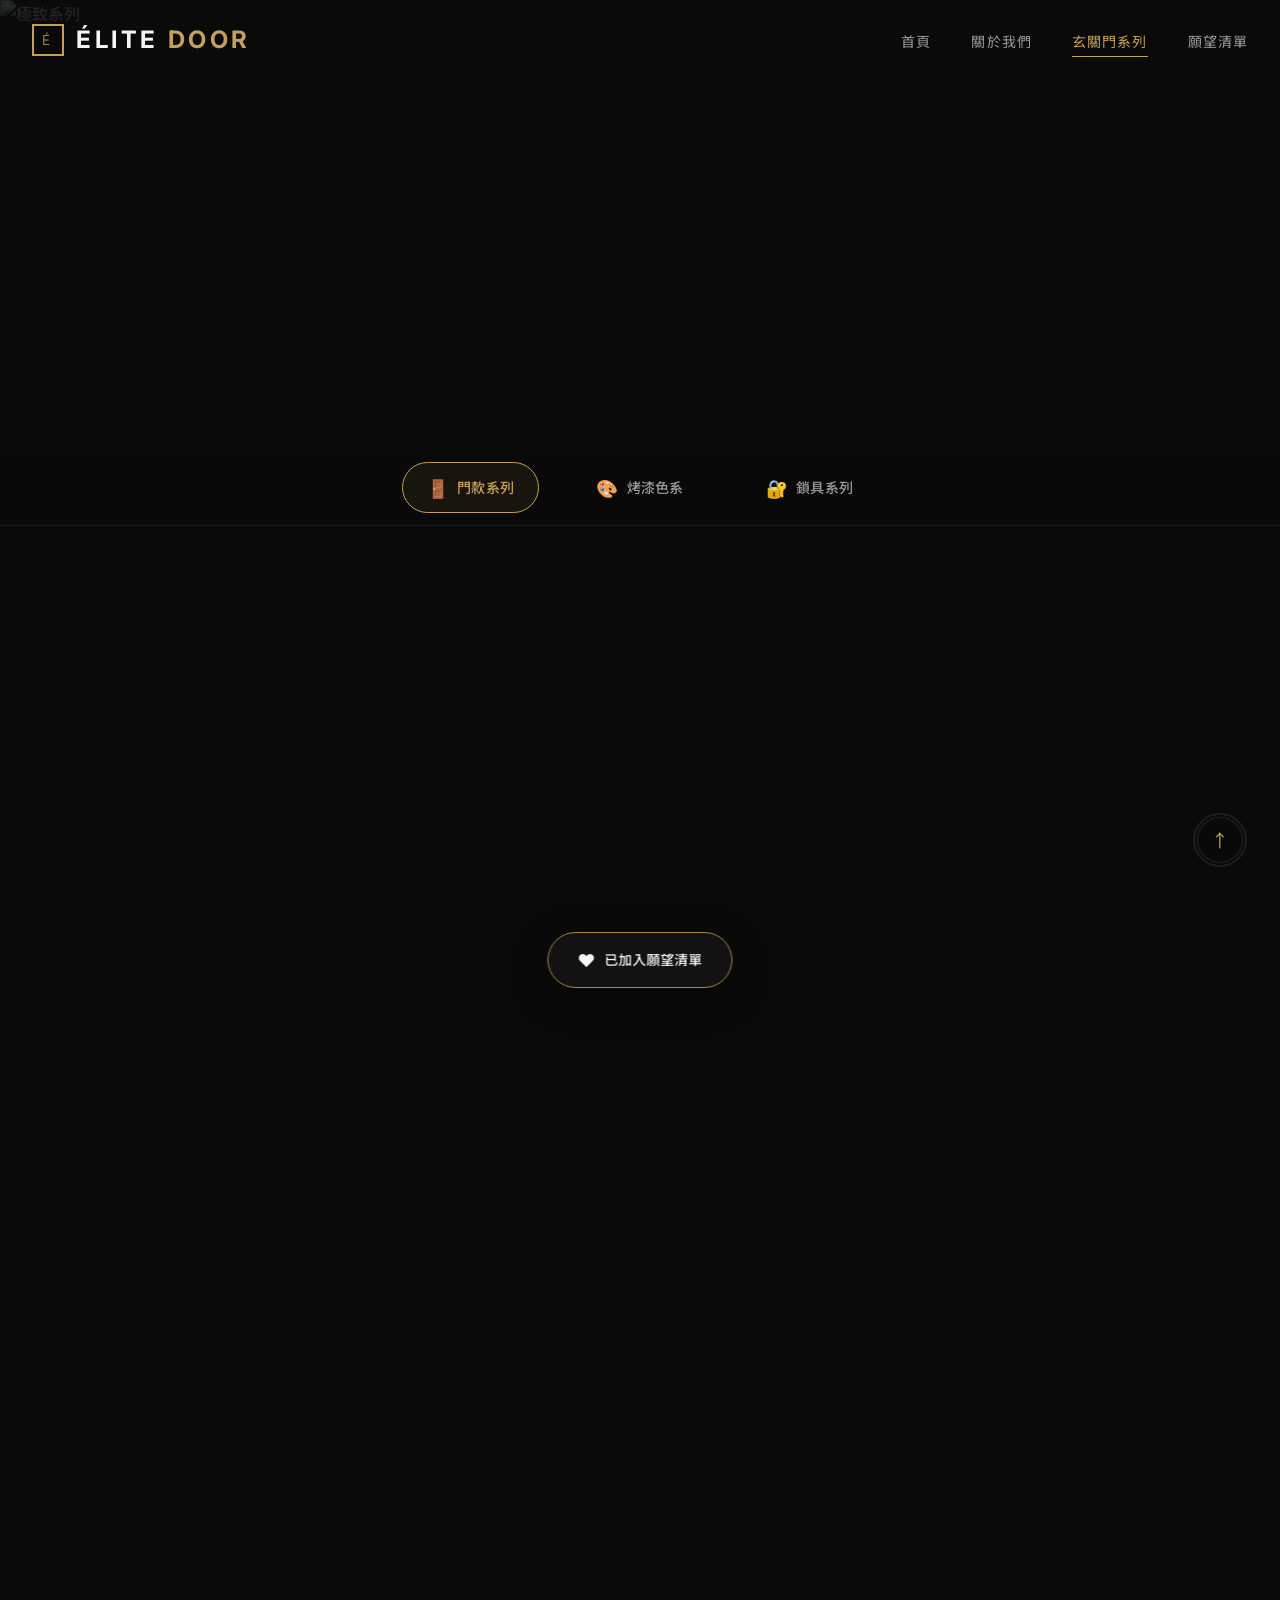
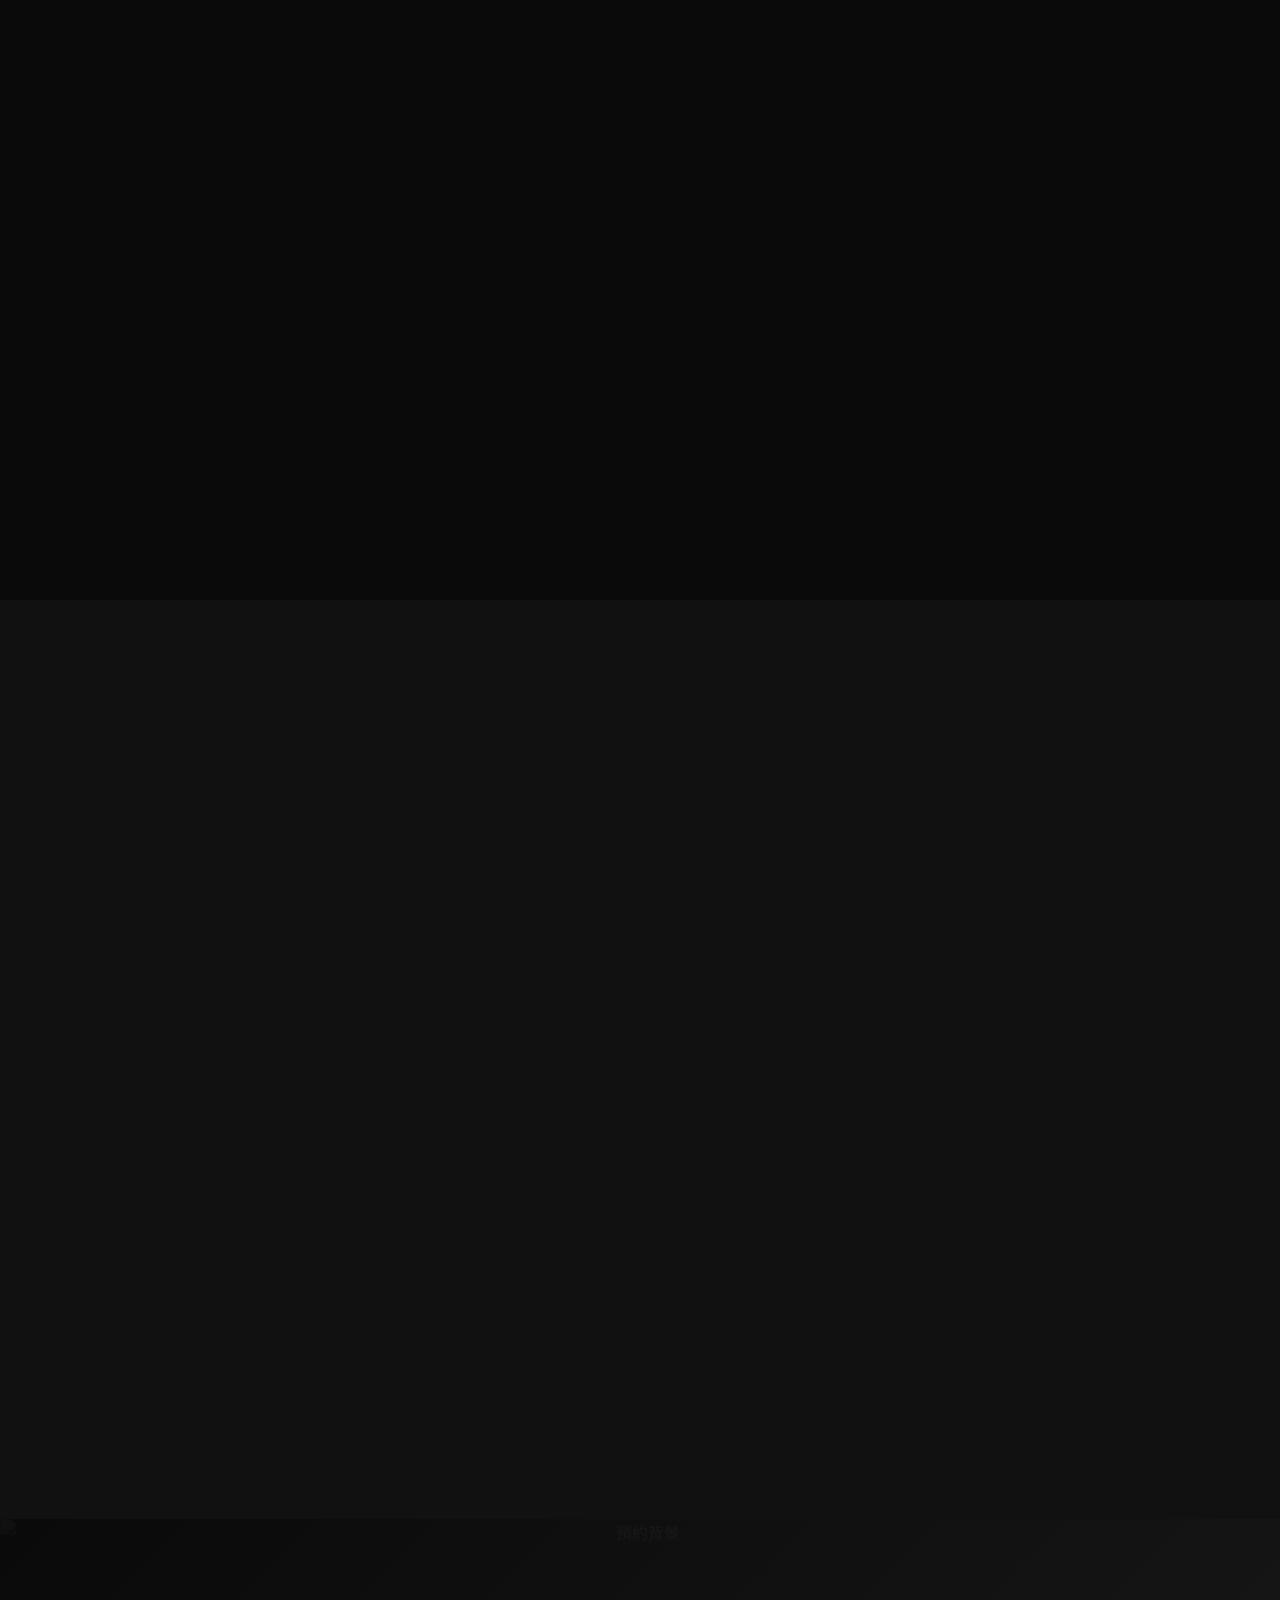
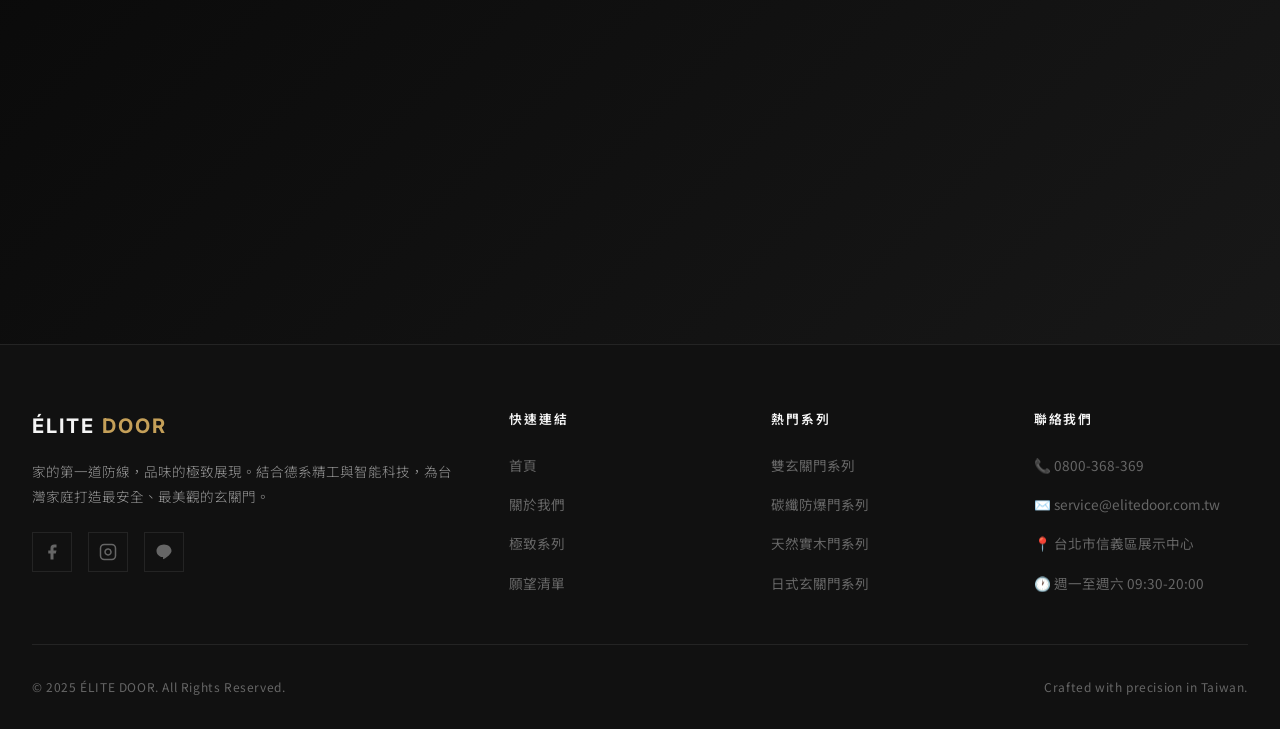
==== products.html @ 2fa54179 "aboutus&products prototype" ====
<!DOCTYPE html>
<html lang="zh-TW">
<head>
  <meta charset="UTF-8">
  <meta name="viewport" content="width=device-width, initial-scale=1.0">
  <meta name="description" content="ÉLITE DOOR 極致系列 — 12 大門款系列、3 大智能鎖具品牌、4 種烤漆工藝。探索最適合您的玄關門方案。">
  <title>ÉLITE DOOR — 極致系列 | 門款・鎖具・烤漆色系</title>

  <script src="https://cdn.tailwindcss.com"></script>
  <script src="https://cdnjs.cloudflare.com/ajax/libs/gsap/3.12.5/gsap.min.js"></script>
  <script src="https://cdnjs.cloudflare.com/ajax/libs/gsap/3.12.5/ScrollTrigger.min.js"></script>
  <script src="https://cdnjs.cloudflare.com/ajax/libs/gsap/3.12.5/ScrollToPlugin.min.js"></script>

  <link rel="stylesheet" href="./style.css">
  <link rel="icon" type="image/x-icon" href="./images/favicon.ico">
</head>
<body>

<div data-shared-header></div>


  <!-- ============================================
       PAGE HERO
       ============================================ -->
  <section class="page-hero">
    <div class="page-hero-bg">
      <img src="https://images.unsplash.com/photo-1558618666-fcd25c85f82e?q=80&w=2232&auto=format&fit=crop" alt="極致系列">
    </div>
    <div class="page-hero-overlay"></div>
    <div class="page-hero-content gsap-fade-up">
      <p class="hero-eyebrow">Product Collection</p>
      <h1 class="page-hero-title">極致系列</h1>
      <p class="page-hero-subtitle">12 大門款系列 · 3 大鎖具品牌 · 4 種烤漆工藝<br>為您的第一道防線，精挑細選。</p>
    </div>
  </section>


  <!-- ============================================
       QUICK NAV — Page Anchors
       ============================================ -->
  <nav class="product-quick-nav" id="product-quick-nav">
    <div class="section-container">
      <a href="#door-series" class="pqn-link active" data-target="door-series">
        <span class="pqn-icon">🚪</span> 門款系列
      </a>
      <a href="#color-series" class="pqn-link" data-target="color-series">
        <span class="pqn-icon">🎨</span> 烤漆色系
      </a>
      <a href="#lock-series" class="pqn-link" data-target="lock-series">
        <span class="pqn-icon">🔐</span> 鎖具系列
      </a>
    </div>
  </nav>


  <!-- ============================================
       SECTION 1: DOOR SERIES (門款系列)
       ============================================ -->
  <section id="door-series" class="section">
    <div class="section-container">
      <div class="section-header">
        <p class="section-eyebrow gsap-fade-up">Door Series</p>
        <h2 class="section-title gsap-fade-up">門款系列</h2>
        <p class="section-subtitle gsap-fade-up">12 大系列，涵蓋防盜、隔音、防水、美觀等多元需求。</p>
        <div class="section-divider gsap-fade-up"></div>
      </div>

      <!-- Filter Tabs -->
      <div class="product-filter-tabs gsap-fade-up" id="door-filter-tabs">
        <button class="pf-tab active" data-filter="all">全部系列</button>
        <button class="pf-tab" data-filter="security">🛡️ 防盜安全</button>
        <button class="pf-tab" data-filter="soundproof">🔇 隔音靜謐</button>
        <button class="pf-tab" data-filter="waterproof">💧 防水防鏽</button>
        <button class="pf-tab" data-filter="luxury">✨ 奢華外觀</button>
      </div>

      <!-- Door Grid -->
      <div class="product-grid" id="door-grid">

        <!-- 碳纖防爆門 -->
        <div class="product-card gsap-fade-up" data-category="security" id="prod-carbon">
          <div class="product-card-img">
            <img src="./images/door-carbon.jpg" alt="碳纖防爆門" loading="lazy">
            <div class="product-badge security">防盜</div>
            <button class="product-wishlist-btn" data-product="碳纖防爆門" data-img="./images/door-carbon.jpg" aria-label="加入願望清單">
              <svg width="20" height="20" viewBox="0 0 24 24" fill="none" stroke="currentColor" stroke-width="2"><path d="M20.84 4.61a5.5 5.5 0 0 0-7.78 0L12 5.67l-1.06-1.06a5.5 5.5 0 0 0-7.78 7.78l1.06 1.06L12 21.23l7.78-7.78 1.06-1.06a5.5 5.5 0 0 0 0-7.78z"/></svg>
            </button>
          </div>
          <div class="product-card-info">
            <h4>碳纖防爆門</h4>
            <p>高強度碳纖材質，極致防護力兼具現代美學，有效阻隔破壞與噪音。</p>
            <div class="product-tags">
              <span>碳纖防爆</span><span>頂級防護</span><span>抗破壞</span>
            </div>
          </div>
        </div>

        <!-- 雙玄關門雙視窗 -->
        <div class="product-card gsap-fade-up" data-category="soundproof" id="prod-double-window">
          <div class="product-card-img">
            <img src="./images/door-double-window.jpg.jpg" alt="雙玄關門雙視窗" loading="lazy">
            <div class="product-badge soundproof">隔音</div>
            <button class="product-wishlist-btn" data-product="雙玄關門雙視窗" data-img="./images/door-double-window.jpg.jpg" aria-label="加入願望清單">
              <svg width="20" height="20" viewBox="0 0 24 24" fill="none" stroke="currentColor" stroke-width="2"><path d="M20.84 4.61a5.5 5.5 0 0 0-7.78 0L12 5.67l-1.06-1.06a5.5 5.5 0 0 0-7.78 7.78l1.06 1.06L12 21.23l7.78-7.78 1.06-1.06a5.5 5.5 0 0 0 0-7.78z"/></svg>
            </button>
          </div>
          <div class="product-card-info">
            <h4>雙玄關門雙視窗</h4>
            <p>內外雙層門扇，搭配雙視窗設計，隔音效果卓越且採光通透。</p>
            <div class="product-tags">
              <span>雙層隔音</span><span>雙視窗</span><span>極致寧靜</span>
            </div>
          </div>
        </div>

        <!-- 防水防污門 (多款) -->
        <div class="product-card has-variants gsap-fade-up" data-category="waterproof" id="prod-waterproof">
          <div class="product-card-img">
            <img src="./images/door-waterproof.jpg" alt="防水防污門" loading="lazy" id="waterproof-main-img">
            <div class="product-badge waterproof">防水</div>
            <button class="product-wishlist-btn" data-product="防水防污門" data-img="./images/door-waterproof.jpg" aria-label="加入願望清單">
              <svg width="20" height="20" viewBox="0 0 24 24" fill="none" stroke="currentColor" stroke-width="2"><path d="M20.84 4.61a5.5 5.5 0 0 0-7.78 0L12 5.67l-1.06-1.06a5.5 5.5 0 0 0-7.78 7.78l1.06 1.06L12 21.23l7.78-7.78 1.06-1.06a5.5 5.5 0 0 0 0-7.78z"/></svg>
            </button>
          </div>
          <div class="product-card-info">
            <h4>防水防污門</h4>
            <p>特殊塗裝與材質，無懼海島型氣候嚴酷考驗，常保如新。</p>
            <div class="product-tags">
              <span>特殊塗裝</span><span>抗候防鏽</span><span>防水防污</span>
            </div>
            <div class="product-variants" id="waterproof-variants">
              <span class="variant-label">門款選擇：</span>
              <button class="variant-thumb active" data-src="./images/door-waterproof.jpg" data-target="waterproof-main-img">
                <img src="./images/door-waterproof.jpg" alt="款式 A">
              </button>
              <button class="variant-thumb" data-src="./images/door-waterproof-1.jpg" data-target="waterproof-main-img">
                <img src="./images/door-waterproof-1.jpg" alt="款式 B">
              </button>
              <button class="variant-thumb" data-src="./images/door-waterproof-2.jpg" data-target="waterproof-main-img">
                <img src="./images/door-waterproof-2.jpg" alt="款式 C">
              </button>
            </div>
          </div>
        </div>

        <!-- 羅浮宮浮雕門 -->
        <div class="product-card gsap-fade-up" data-category="luxury" id="prod-louvre">
          <div class="product-card-img">
            <img src="./images/door-louvre.jpg" alt="羅浮宮浮雕門" loading="lazy">
            <div class="product-badge luxury">奢華</div>
            <button class="product-wishlist-btn" data-product="羅浮宮浮雕門" data-img="./images/door-louvre.jpg" aria-label="加入願望清單">
              <svg width="20" height="20" viewBox="0 0 24 24" fill="none" stroke="currentColor" stroke-width="2"><path d="M20.84 4.61a5.5 5.5 0 0 0-7.78 0L12 5.67l-1.06-1.06a5.5 5.5 0 0 0-7.78 7.78l1.06 1.06L12 21.23l7.78-7.78 1.06-1.06a5.5 5.5 0 0 0 0-7.78z"/></svg>
            </button>
          </div>
          <div class="product-card-info">
            <h4>羅浮宮浮雕門</h4>
            <p>立體雕塑表現、肌理質感，展現歐式宮廷級的尊貴氣度。</p>
            <div class="product-tags">
              <span>立體浮雕</span><span>藝術肌理</span><span>歐式美學</span>
            </div>
          </div>
        </div>

        <!-- 鋼製壓板門 -->
        <div class="product-card gsap-fade-up" data-category="security" id="prod-steel">
          <div class="product-card-img">
            <img src="./images/door-steel.jpg" alt="鋼製壓板門" loading="lazy">
            <div class="product-badge security">防盜</div>
            <button class="product-wishlist-btn" data-product="鋼製壓板門" data-img="./images/door-steel.jpg" aria-label="加入願望清單">
              <svg width="20" height="20" viewBox="0 0 24 24" fill="none" stroke="currentColor" stroke-width="2"><path d="M20.84 4.61a5.5 5.5 0 0 0-7.78 0L12 5.67l-1.06-1.06a5.5 5.5 0 0 0-7.78 7.78l1.06 1.06L12 21.23l7.78-7.78 1.06-1.06a5.5 5.5 0 0 0 0-7.78z"/></svg>
            </button>
          </div>
          <div class="product-card-info">
            <h4>鋼製壓板門</h4>
            <p>高強度鋼板壓製，在有限的門洞中提供最大化的防盜性能。</p>
            <div class="product-tags">
              <span>高強度鋼板</span><span>堅固防護</span><span>實用首選</span>
            </div>
          </div>
        </div>

        <!-- 雙玄關門A系列 -->
        <div class="product-card gsap-fade-up" data-category="soundproof" id="prod-double-a">
          <div class="product-card-img">
            <img src="./images/door-double-a.jpg" alt="雙玄關門A系列" loading="lazy">
            <div class="product-badge soundproof">隔音</div>
            <button class="product-wishlist-btn" data-product="雙玄關門A系列" data-img="./images/door-double-a.jpg" aria-label="加入願望清單">
              <svg width="20" height="20" viewBox="0 0 24 24" fill="none" stroke="currentColor" stroke-width="2"><path d="M20.84 4.61a5.5 5.5 0 0 0-7.78 0L12 5.67l-1.06-1.06a5.5 5.5 0 0 0-7.78 7.78l1.06 1.06L12 21.23l7.78-7.78 1.06-1.06a5.5 5.5 0 0 0 0-7.78z"/></svg>
            </button>
          </div>
          <div class="product-card-info">
            <h4>雙玄關門 A 系列</h4>
            <p>雙玄關結構有效阻隔走道噪音，氣密性佳，適合電梯大樓。</p>
            <div class="product-tags">
              <span>阻隔走道音</span><span>雙玄關</span><span>氣密結構</span>
            </div>
          </div>
        </div>

        <!-- 百頁通風門 -->
        <div class="product-card gsap-fade-up" data-category="waterproof" id="prod-ventilate">
          <div class="product-card-img">
            <img src="./images/door-ventilate.jpg" alt="百頁通風門" loading="lazy">
            <div class="product-badge waterproof">通風</div>
            <button class="product-wishlist-btn" data-product="百頁通風門" data-img="./images/door-ventilate.jpg" aria-label="加入願望清單">
              <svg width="20" height="20" viewBox="0 0 24 24" fill="none" stroke="currentColor" stroke-width="2"><path d="M20.84 4.61a5.5 5.5 0 0 0-7.78 0L12 5.67l-1.06-1.06a5.5 5.5 0 0 0-7.78 7.78l1.06 1.06L12 21.23l7.78-7.78 1.06-1.06a5.5 5.5 0 0 0 0-7.78z"/></svg>
            </button>
          </div>
          <div class="product-card-info">
            <h4>百頁通風門</h4>
            <p>兼顧隱私與空氣對流設計，讓室內保持通風乾爽。</p>
            <div class="product-tags">
              <span>空氣對流</span><span>隱私防護</span><span>通風設計</span>
            </div>
          </div>
        </div>

        <!-- 烤漆精雕門 -->
        <div class="product-card gsap-fade-up" data-category="luxury" id="prod-paint">
          <div class="product-card-img">
            <img src="./images/door-paint.jpg" alt="烤漆精雕門" loading="lazy">
            <div class="product-badge luxury">奢華</div>
            <button class="product-wishlist-btn" data-product="烤漆精雕門" data-img="./images/door-paint.jpg" aria-label="加入願望清單">
              <svg width="20" height="20" viewBox="0 0 24 24" fill="none" stroke="currentColor" stroke-width="2"><path d="M20.84 4.61a5.5 5.5 0 0 0-7.78 0L12 5.67l-1.06-1.06a5.5 5.5 0 0 0-7.78 7.78l1.06 1.06L12 21.23l7.78-7.78 1.06-1.06a5.5 5.5 0 0 0 0-7.78z"/></svg>
            </button>
          </div>
          <div class="product-card-info">
            <h4>烤漆精雕門</h4>
            <p>精密雕花搭配烤漆面板，細膩的光澤展現優雅品味。</p>
            <div class="product-tags">
              <span>精密雕花</span><span>烤漆質感</span><span>優雅出眾</span>
            </div>
          </div>
        </div>

        <!-- 門中門 -->
        <div class="product-card gsap-fade-up" data-category="security" id="prod-in-door">
          <div class="product-card-img">
            <img src="./images/door-in-door.jpg" alt="門中門" loading="lazy">
            <div class="product-badge security">防盜</div>
            <button class="product-wishlist-btn" data-product="門中門" data-img="./images/door-in-door.jpg" aria-label="加入願望清單">
              <svg width="20" height="20" viewBox="0 0 24 24" fill="none" stroke="currentColor" stroke-width="2"><path d="M20.84 4.61a5.5 5.5 0 0 0-7.78 0L12 5.67l-1.06-1.06a5.5 5.5 0 0 0-7.78 7.78l1.06 1.06L12 21.23l7.78-7.78 1.06-1.06a5.5 5.5 0 0 0 0-7.78z"/></svg>
            </button>
          </div>
          <div class="product-card-info">
            <h4>門中門</h4>
            <p>免開大門即可確認訪客或收取包裹，安全又便利。</p>
            <div class="product-tags">
              <span>免開大門</span><span>防盜紗網</span><span>便利安全</span>
            </div>
          </div>
        </div>

        <!-- 日式玄關門 -->
        <div class="product-card gsap-fade-up" data-category="luxury soundproof" id="prod-japan">
          <div class="product-card-img">
            <img src="./images/door-japan.jpg" alt="日式玄關門" loading="lazy">
            <div class="product-badge luxury">美學</div>
            <button class="product-wishlist-btn" data-product="日式玄關門" data-img="./images/door-japan.jpg" aria-label="加入願望清單">
              <svg width="20" height="20" viewBox="0 0 24 24" fill="none" stroke="currentColor" stroke-width="2"><path d="M20.84 4.61a5.5 5.5 0 0 0-7.78 0L12 5.67l-1.06-1.06a5.5 5.5 0 0 0-7.78 7.78l1.06 1.06L12 21.23l7.78-7.78 1.06-1.06a5.5 5.5 0 0 0 0-7.78z"/></svg>
            </button>
          </div>
          <div class="product-card-info">
            <h4>日式玄關門</h4>
            <p>簡約日式美學，單層門扇實現出色隔音與氣密效果。</p>
            <div class="product-tags">
              <span>氣密隔音</span><span>日式美學</span><span>簡約設計</span>
            </div>
          </div>
        </div>

        <!-- 科技實木門 -->
        <div class="product-card gsap-fade-up" data-category="waterproof luxury" id="prod-tech-wood">
          <div class="product-card-img">
            <img src="./images/door-tech-wood.jpg" alt="科技實木門" loading="lazy">
            <div class="product-badge waterproof">防潮</div>
            <button class="product-wishlist-btn" data-product="科技實木門" data-img="./images/door-tech-wood.jpg" aria-label="加入願望清單">
              <svg width="20" height="20" viewBox="0 0 24 24" fill="none" stroke="currentColor" stroke-width="2"><path d="M20.84 4.61a5.5 5.5 0 0 0-7.78 0L12 5.67l-1.06-1.06a5.5 5.5 0 0 0-7.78 7.78l1.06 1.06L12 21.23l7.78-7.78 1.06-1.06a5.5 5.5 0 0 0 0-7.78z"/></svg>
            </button>
          </div>
          <div class="product-card-info">
            <h4>科技實木門</h4>
            <p>擁有木質溫暖外觀，卻比天然實木更耐潮濕、不易變形。</p>
            <div class="product-tags">
              <span>木紋質感</span><span>防潮抗變形</span><span>溫馨風格</span>
            </div>
          </div>
        </div>

        <!-- 石材玄關門 -->
        <div class="product-card gsap-fade-up" data-category="luxury" id="prod-stone">
          <div class="product-card-img">
            <img src="./images/door-stone.jpg" alt="石材玄關門" loading="lazy">
            <div class="product-badge luxury">奢華</div>
            <button class="product-wishlist-btn" data-product="石材玄關門" data-img="./images/door-stone.jpg" aria-label="加入願望清單">
              <svg width="20" height="20" viewBox="0 0 24 24" fill="none" stroke="currentColor" stroke-width="2"><path d="M20.84 4.61a5.5 5.5 0 0 0-7.78 0L12 5.67l-1.06-1.06a5.5 5.5 0 0 0-7.78 7.78l1.06 1.06L12 21.23l7.78-7.78 1.06-1.06a5.5 5.5 0 0 0 0-7.78z"/></svg>
            </button>
          </div>
          <div class="product-card-info">
            <h4>石材玄關門</h4>
            <p>仿真石材紋理面板，擁有大理石般的奢華視覺，氣派非凡。</p>
            <div class="product-tags">
              <span>石材紋理</span><span>精品質感</span><span>氣派門面</span>
            </div>
          </div>
        </div>

      </div>
    </div>
  </section>


  <!-- ============================================
       SECTION 2: COLOR SERIES (烤漆色系)
       ============================================ -->
  <section id="color-series" class="section">
    <div class="section-container">
      <div class="section-header">
        <p class="section-eyebrow gsap-fade-up">Color & Finish</p>
        <h2 class="section-title gsap-fade-up">烤漆色系</h2>
        <p class="section-subtitle gsap-fade-up">實際烤漆配色樣本，提供您挑選門面風格時最直觀的參考。</p>
        <div class="section-divider gsap-fade-up"></div>
      </div>

      <div class="color-showcase">
        <div class="color-category gsap-fade-up" id="color-sand">
          <div class="color-cat-header">
            <div class="color-cat-number">01</div>
            <div>
              <h4>砂面漆</h4>
              <p>對應檔名尾碼 `-1` 的實拍色卡。</p>
            </div>
          </div>
          <div class="color-swatches">
            <div class="color-swatch" style="background-image: url('./images/red-1.jpg'); background-size: cover; background-position: center;" data-name="Red-1"><span>Red-1</span></div>
            <div class="color-swatch" style="background-image: url('./images/gray-1.jpg'); background-size: cover; background-position: center;" data-name="Gray-1"><span>Gray-1</span></div>
            <div class="color-swatch" style="background-image: url('./images/brown-1.jpg'); background-size: cover; background-position: center;" data-name="Brown-1"><span>Brown-1</span></div>
          </div>
        </div>

        <div class="color-category gsap-fade-up" id="color-texture">
          <div class="color-cat-header">
            <div class="color-cat-number">02</div>
            <div>
              <h4>顆粒漆</h4>
              <p>對應檔名尾碼 `-2` 的實拍色卡。</p>
            </div>
          </div>
          <div class="color-swatches">
            <div class="color-swatch textured" style="background-image: url('./images/red-2.jpg'); background-size: cover; background-position: center;" data-name="Red-2"><span>Red-2</span></div>
            <div class="color-swatch textured" style="background-image: url('./images/green-2.jpg'); background-size: cover; background-position: center;" data-name="Green-2"><span>Green-2</span></div>
            <div class="color-swatch textured" style="background-image: url('./images/white-2.jpg'); background-size: cover; background-position: center;" data-name="White-2"><span>White-2</span></div>
          </div>
        </div>

        <div class="color-category gsap-fade-up" id="color-handcraft">
          <div class="color-cat-header">
            <div class="color-cat-number">03</div>
            <div>
              <h4>手工漆</h4>
              <p>對應檔名尾碼 `-3` 的實拍色卡。</p>
            </div>
          </div>
          <div class="color-swatches">
            <div class="color-swatch handcraft" style="background-image: url('./images/red-3.jpg'); background-size: cover; background-position: center;" data-name="Red-3"><span>Red-3</span></div>
            <div class="color-swatch handcraft" style="background-image: url('./images/gold-3.jpg'); background-size: cover; background-position: center;" data-name="Gold-3"><span>Gold-3</span></div>
          </div>
        </div>

        <div class="color-category special gsap-fade-up" id="color-special">
          <div class="color-cat-header">
            <div class="color-cat-number gold">04</div>
            <div>
              <h4>特殊手工漆 <span class="color-premium-tag">Premium</span></h4>
              <p>對應檔名尾碼 `-4` 的實拍色卡。</p>
            </div>
          </div>
          <div class="color-swatches">
            <div class="color-swatch" style="background-image: url('./images/red-4.jpg'); background-size: cover; background-position: center;" data-name="Red-4"><span>Red-4</span></div>
            <div class="color-swatch" style="background-image: url('./images/black-4.jpg'); background-size: cover; background-position: center;" data-name="Black-4"><span>Black-4</span></div>
            <div class="color-swatch" style="background-image: url('./images/gold-4.jpg'); background-size: cover; background-position: center;" data-name="Gold-4"><span>Gold-4</span></div>
            <div class="color-swatch" style="background-image: url('./images/wood-4.jpg'); background-size: cover; background-position: center;" data-name="Wood-4"><span>Wood-4</span></div>
          </div>
        </div>

      </div>
    </div>
  </section>


  <!-- ============================================
       SECTION 3: LOCK SERIES (鎖具系列)
       ============================================ -->
  <section id="lock-series" class="section" style="background: var(--color-bg-secondary);">
    <div class="section-container">
      <div class="section-header">
        <p class="section-eyebrow gsap-fade-up">Lock Series</p>
        <h2 class="section-title gsap-fade-up">鎖具系列</h2>
        <p class="section-subtitle gsap-fade-up">搭配國際品牌智能鎖具，讓安全與便利兼得。</p>
        <div class="section-divider gsap-fade-up"></div>
      </div>

      <div class="lock-grid">
        <!-- COE Lock -->
        <div class="lock-card gsap-fade-up" id="lock-coe">
          <div class="lock-card-img">
            <img src="./images/coelock.jpg" alt="COE 電子鎖" loading="lazy">
          </div>
          <div class="lock-card-info">
            <div class="lock-brand">COE</div>
            <h4>COE 多功能電子鎖</h4>
            <p>台灣在地品牌，專為台灣門款量身設計，安裝服務最完善。</p>
            <ul class="lock-features">
              <li>密碼 / 卡片 / 鑰匙三合一</li>
              <li>防窺密碼面板</li>
              <li>低電量提醒</li>
            </ul>
          </div>
        </div>

        <!-- Yale Lock -->
        <div class="lock-card gsap-fade-up" id="lock-yale">
          <div class="lock-card-img">
            <img src="./images/yalelock.jpg" alt="Yale 電子鎖" loading="lazy">
          </div>
          <div class="lock-card-info">
            <div class="lock-brand">YALE</div>
            <h4>Yale 耶魯電子鎖</h4>
            <p>全球鎖具第一品牌，逾 180 年歷史，品質與安全的代名詞。</p>
            <ul class="lock-features">
              <li>指紋 / 密碼 / 卡片多合一</li>
              <li>自動上鎖功能</li>
              <li>國際安全認證</li>
            </ul>
          </div>
        </div>

        <!-- Fingerprint Lock -->
        <div class="lock-card gsap-fade-up" id="lock-finger">
          <div class="lock-card-img">
            <img src="./images/fingerlock.jpg" alt="指紋辨識鎖" loading="lazy">
          </div>
          <div class="lock-card-info">
            <div class="lock-brand">SMART</div>
            <h4>智慧指紋辨識鎖</h4>
            <p>最直覺的開門方式，一觸即開，家人共享便利生活。</p>
            <ul class="lock-features">
              <li>半導體指紋辨識</li>
              <li>0.3 秒極速解鎖</li>
              <li>可存 100 組指紋</li>
            </ul>
          </div>
        </div>
      </div>
    </div>
  </section>


  <!-- ============================================
       CTA BANNER
       ============================================ -->
  <section class="cta-banner">
    <div class="cta-banner-bg">
      <img src="https://images.unsplash.com/photo-1600585154340-be6161a56a0c?q=80&w=2070&auto=format&fit=crop" alt="預約背景">
    </div>
    <div class="cta-banner-content gsap-fade-up">
      <p class="section-eyebrow" style="margin-bottom: 1rem;">Can't Decide?</p>
      <h3>還在猶豫？讓專家為您推薦</h3>
      <p>我們提供免費到府丈量與專業諮詢服務，根據您的環境與需求，量身推薦最合適的門款。</p>
      <a href="./support.html#booking" class="hero-cta" id="cta-products-btn">
        預約免費丈量
        <span class="cta-arrow">→</span>
      </a>
    </div>
  </section>


  <div data-shared-footer></div>

  <div data-shared-fab></div>
  
  <!-- Wishlist Toast Notification -->
  <div class="wishlist-toast" id="wishlist-toast">
    <span class="toast-icon">❤️</span>
    <span class="toast-text" id="toast-text">已加入願望清單</span>
  </div>


  <script src="./script.js"></script>
</body>
</html>
---- style.css ----
/* ============================================
   ÉLITE DOOR — Global Design System
   Premium Door Brand Website
   ============================================ */

/* --- Google Fonts Import --- */
@import url('https://fonts.googleapis.com/css2?family=Noto+Sans+TC:wght@300;400;500;700;900&family=Inter:wght@300;400;500;600;700&display=swap');

/* --- CSS Custom Properties (Design Tokens) --- */
:root {
  /* Colors */
  --color-bg-primary: #0A0A0A;
  --color-bg-secondary: #111111;
  --color-bg-tertiary: #1A1A1A;
  --color-bg-card: #141414;
  --color-accent-gold: #C5A059;
  --color-accent-gold-light: #D4B06A;
  --color-accent-gold-dark: #A8863D;
  --color-accent-silver: #A2AABB;
  --color-text-primary: #F5F5F5;
  --color-text-secondary: #999999;
  --color-text-muted: #666666;
  --color-border: rgba(255, 255, 255, 0.08);
  --color-border-hover: rgba(255, 255, 255, 0.15);
  --color-glass-bg: rgba(255, 255, 255, 0.04);
  --color-glass-bg-hover: rgba(255, 255, 255, 0.07);
  --color-glass-border: rgba(255, 255, 255, 0.1);

  /* Typography */
  --font-heading: 'Inter', 'Noto Sans TC', sans-serif;
  --font-body: 'Noto Sans TC', 'Inter', sans-serif;

  /* Spacing */
  --section-padding: clamp(4rem, 8vw, 8rem);
  --container-max: 1280px;

  /* Transitions */
  --transition-smooth: all 0.5s cubic-bezier(0.25, 0.46, 0.45, 0.94);
  --transition-fast: all 0.3s cubic-bezier(0.25, 0.46, 0.45, 0.94);

  /* Glassmorphism */
  --glass-blur: 20px;
  --glass-saturation: 180%;
}

/* --- CSS Reset & Base --- */
*, *::before, *::after {
  margin: 0;
  padding: 0;
  box-sizing: border-box;
}

html {
  scroll-behavior: smooth;
  font-size: 16px;
  -webkit-font-smoothing: antialiased;
  -moz-osx-font-smoothing: grayscale;
}

body {
  font-family: var(--font-body);
  background-color: var(--color-bg-primary);
  color: var(--color-text-primary);
  overflow-x: hidden;
  line-height: 1.7;
}

::selection {
  background-color: var(--color-accent-gold);
  color: var(--color-bg-primary);
}

a {
  text-decoration: none;
  color: inherit;
  transition: var(--transition-fast);
}

img {
  max-width: 100%;
  height: auto;
  display: block;
}

/* --- Scrollbar Styling --- */
::-webkit-scrollbar {
  width: 6px;
}

::-webkit-scrollbar-track {
  background: var(--color-bg-primary);
}

::-webkit-scrollbar-thumb {
  background: var(--color-accent-gold-dark);
  border-radius: 3px;
}

::-webkit-scrollbar-thumb:hover {
  background: var(--color-accent-gold);
}

/* ============================================
   HEADER / NAVIGATION
   ============================================ */
.site-header {
  position: fixed;
  top: 0;
  left: 0;
  width: 100%;
  z-index: 1000;
  padding: 1.25rem 0;
  transition: var(--transition-smooth);
}

.site-header.scrolled {
  padding: 0.75rem 0;
  background: rgba(10, 10, 10, 0.75);
  backdrop-filter: blur(var(--glass-blur)) saturate(var(--glass-saturation));
  -webkit-backdrop-filter: blur(var(--glass-blur)) saturate(var(--glass-saturation));
  border-bottom: 1px solid var(--color-glass-border);
  box-shadow: 0 4px 30px rgba(0, 0, 0, 0.3);
}

.nav-container {
  max-width: var(--container-max);
  margin: 0 auto;
  padding: 0 2rem;
  display: flex;
  align-items: center;
  justify-content: space-between;
}

.nav-logo {
  font-family: var(--font-heading);
  font-size: 1.5rem;
  font-weight: 700;
  letter-spacing: 0.15em;
  color: var(--color-text-primary);
  display: flex;
  align-items: center;
  gap: 0.75rem;
}

.nav-logo .logo-accent {
  color: var(--color-accent-gold);
}

.nav-logo .logo-icon {
  width: 32px;
  height: 32px;
  border: 2px solid var(--color-accent-gold);
  display: flex;
  align-items: center;
  justify-content: center;
  font-size: 0.85rem;
  font-weight: 300;
  color: var(--color-accent-gold);
}

.nav-links {
  display: flex;
  align-items: center;
  gap: 2.5rem;
  list-style: none;
}

.nav-links a {
  font-family: var(--font-body);
  font-size: 0.875rem;
  font-weight: 400;
  letter-spacing: 0.08em;
  color: var(--color-text-secondary);
  position: relative;
  padding: 0.25rem 0;
}

.nav-links a::after {
  content: '';
  position: absolute;
  bottom: -2px;
  left: 0;
  width: 0;
  height: 1px;
  background: var(--color-accent-gold);
  transition: width 0.4s cubic-bezier(0.25, 0.46, 0.45, 0.94);
}

.nav-links a:hover {
  color: var(--color-text-primary);
}

.nav-links a:hover::after {
  width: 100%;
}

.nav-links a.active {
  color: var(--color-accent-gold);
}

.nav-links a.active::after {
  width: 100%;
}

/* Hamburger Menu */
.hamburger {
  display: none;
  flex-direction: column;
  gap: 5px;
  cursor: pointer;
  z-index: 1001;
  padding: 8px;
}

.hamburger span {
  width: 28px;
  height: 2px;
  background: var(--color-text-primary);
  transition: var(--transition-fast);
  display: block;
}

.hamburger.active span:nth-child(1) {
  transform: translateY(7px) rotate(45deg);
}

.hamburger.active span:nth-child(2) {
  opacity: 0;
  transform: translateX(-10px);
}

.hamburger.active span:nth-child(3) {
  transform: translateY(-7px) rotate(-45deg);
}

/* Mobile Menu Overlay */
.mobile-menu {
  display: none;
  position: fixed;
  top: 0;
  left: 0;
  width: 100%;
  height: 100vh;
  height: 100dvh;
  background: rgba(10, 10, 10, 0.92);
  backdrop-filter: blur(30px) saturate(200%);
  -webkit-backdrop-filter: blur(30px) saturate(200%);
  z-index: 999;
  align-items: center;
  justify-content: center;
  flex-direction: column;
  gap: 2rem;
  opacity: 0;
  pointer-events: none;
  transition: opacity 0.4s ease;
}

.mobile-menu.active {
  display: flex;
  opacity: 1;
  pointer-events: all;
}

.mobile-menu a {
  font-family: var(--font-heading);
  font-size: 1.75rem;
  font-weight: 300;
  letter-spacing: 0.15em;
  color: var(--color-text-secondary);
  transition: var(--transition-fast);
  opacity: 0;
  transform: translateY(20px);
}

.mobile-menu a:hover {
  color: var(--color-accent-gold);
}

/* ============================================
   HERO SECTION
   ============================================ */
.hero {
  position: relative;
  width: 100%;
  height: 100vh;
  height: 100dvh;
  display: flex;
  align-items: center;
  justify-content: center;
  overflow: hidden;
}

.hero-bg {
  position: absolute;
  top: 0;
  left: 0;
  width: 100%;
  height: 100%;
  z-index: 1;
}

.hero-bg img {
  width: 100%;
  height: 100%;
  object-fit: cover;
  transform: scale(1.1);
}

.hero-overlay {
  position: absolute;
  top: 0;
  left: 0;
  width: 100%;
  height: 100%;
  background: linear-gradient(
    180deg,
    rgba(10, 10, 10, 0.4) 0%,
    rgba(10, 10, 10, 0.6) 50%,
    rgba(10, 10, 10, 0.95) 100%
  );
  z-index: 2;
}

.hero-content {
  position: relative;
  z-index: 3;
  text-align: center;
  max-width: 900px;
  padding: 0 2rem;
}

.hero-eyebrow {
  font-family: var(--font-heading);
  font-size: 0.8rem;
  font-weight: 500;
  letter-spacing: 0.35em;
  text-transform: uppercase;
  color: var(--color-accent-gold);
  margin-bottom: 1.5rem;
  display: flex;
  align-items: center;
  justify-content: center;
  gap: 1rem;
}

.hero-eyebrow::before,
.hero-eyebrow::after {
  content: '';
  width: 40px;
  height: 1px;
  background: var(--color-accent-gold);
}

.hero-title {
  font-family: var(--font-heading);
  font-size: clamp(2.25rem, 5vw, 4rem);
  font-weight: 700;
  line-height: 1.3;
  letter-spacing: 0.05em;
  margin-bottom: 1.5rem;
  background: linear-gradient(135deg, var(--color-text-primary) 0%, var(--color-accent-silver) 100%);
  -webkit-background-clip: text;
  -webkit-text-fill-color: transparent;
  background-clip: text;
}

.hero-subtitle {
  font-size: clamp(0.95rem, 1.5vw, 1.15rem);
  color: var(--color-text-secondary);
  font-weight: 300;
  line-height: 1.8;
  margin-bottom: 2.5rem;
  max-width: 640px;
  margin-left: auto;
  margin-right: auto;
}

.hero-cta {
  display: inline-flex;
  align-items: center;
  gap: 0.75rem;
  padding: 1rem 2.5rem;
  border: 1px solid var(--color-accent-gold);
  color: var(--color-accent-gold);
  font-family: var(--font-heading);
  font-size: 0.875rem;
  font-weight: 500;
  letter-spacing: 0.15em;
  text-transform: uppercase;
  transition: var(--transition-smooth);
  position: relative;
  overflow: hidden;
  background: transparent;
  cursor: pointer;
}

.hero-cta::before {
  content: '';
  position: absolute;
  top: 0;
  left: -100%;
  width: 100%;
  height: 100%;
  background: var(--color-accent-gold);
  transition: left 0.5s cubic-bezier(0.25, 0.46, 0.45, 0.94);
  z-index: -1;
}

.hero-cta:hover {
  color: var(--color-bg-primary);
}

.hero-cta:hover::before {
  left: 0;
}

.hero-cta .cta-arrow {
  transition: transform 0.3s ease;
}

.hero-cta:hover .cta-arrow {
  transform: translateX(5px);
}

.hero-scroll-indicator {
  position: absolute;
  bottom: 2rem;
  left: 50%;
  transform: translateX(-50%);
  z-index: 3;
  display: flex;
  flex-direction: column;
  align-items: center;
  gap: 0.5rem;
  color: var(--color-text-muted);
  font-size: 0.7rem;
  letter-spacing: 0.15em;
}

.hero-scroll-indicator .scroll-line {
  width: 1px;
  height: 50px;
  position: relative;
  background: rgba(255, 255, 255, 0.1);
  overflow: hidden;
}

.hero-scroll-indicator .scroll-line::after {
  content: '';
  position: absolute;
  top: -100%;
  left: 0;
  width: 100%;
  height: 50%;
  background: var(--color-accent-gold);
  animation: scrollDown 2s infinite;
}

@keyframes scrollDown {
  0% { top: -50%; }
  100% { top: 100%; }
}

/* ============================================
   SECTION COMMON STYLES
   ============================================ */
.section {
  padding: var(--section-padding) 0;
  position: relative;
}

.section-container {
  max-width: var(--container-max);
  margin: 0 auto;
  padding: 0 2rem;
}

.section-header {
  text-align: center;
  margin-bottom: 4rem;
}

.section-eyebrow {
  font-family: var(--font-heading);
  font-size: 0.75rem;
  font-weight: 500;
  letter-spacing: 0.3em;
  text-transform: uppercase;
  color: var(--color-accent-gold);
  margin-bottom: 1rem;
}

.section-title {
  font-family: var(--font-heading);
  font-size: clamp(1.75rem, 3.5vw, 2.75rem);
  font-weight: 700;
  letter-spacing: 0.05em;
  line-height: 1.3;
  margin-bottom: 1rem;
}

.section-subtitle {
  font-size: 1rem;
  color: var(--color-text-secondary);
  font-weight: 300;
  max-width: 600px;
  margin: 0 auto;
  line-height: 1.8;
}

.section-divider {
  width: 60px;
  height: 1px;
  background: var(--color-accent-gold);
  margin: 1.5rem auto 0;
}

/* ============================================
   FEATURES SECTION
   ============================================ */
.features-grid {
  display: grid;
  grid-template-columns: repeat(3, 1fr);
  gap: 2rem;
}

.feature-card {
  background: var(--color-glass-bg);
  border: 1px solid var(--color-border);
  padding: 2.5rem 2rem;
  text-align: center;
  transition: var(--transition-smooth);
  position: relative;
  overflow: hidden;
}

.feature-card::before {
  content: '';
  position: absolute;
  top: 0;
  left: 0;
  width: 100%;
  height: 2px;
  background: linear-gradient(90deg, transparent, var(--color-accent-gold), transparent);
  opacity: 0;
  transition: opacity 0.5s ease;
}

.feature-card:hover {
  background: var(--color-glass-bg-hover);
  border-color: var(--color-border-hover);
  transform: translateY(-4px);
}

.feature-card:hover::before {
  opacity: 1;
}

.feature-icon {
  width: 56px;
  height: 56px;
  margin: 0 auto 1.5rem;
  border: 1px solid var(--color-accent-gold);
  display: flex;
  align-items: center;
  justify-content: center;
  color: var(--color-accent-gold);
  font-size: 1.3rem;
  transition: var(--transition-smooth);
}

.feature-card:hover .feature-icon {
  background: var(--color-accent-gold);
  color: var(--color-bg-primary);
}

.feature-title {
  font-family: var(--font-heading);
  font-size: 1.1rem;
  font-weight: 600;
  letter-spacing: 0.05em;
  margin-bottom: 0.75rem;
}

.feature-desc {
  font-size: 0.875rem;
  color: var(--color-text-secondary);
  line-height: 1.7;
  font-weight: 300;
}

/* ============================================
   DOOR ADVISOR (智能選門助手)
   ============================================ */
.advisor-section {
  background: linear-gradient(
    180deg,
    var(--color-bg-primary) 0%,
    var(--color-bg-secondary) 50%,
    var(--color-bg-primary) 100%
  );
}

.advisor-card {
  background: var(--color-glass-bg);
  backdrop-filter: blur(var(--glass-blur));
  -webkit-backdrop-filter: blur(var(--glass-blur));
  border: 1px solid var(--color-glass-border);
  padding: 3.5rem;
  max-width: 800px;
  margin: 0 auto;
  position: relative;
  overflow: hidden;
}

.advisor-card::before {
  content: '';
  position: absolute;
  top: -50%;
  right: -50%;
  width: 200%;
  height: 200%;
  background: radial-gradient(circle, rgba(197, 160, 89, 0.03) 0%, transparent 50%);
  pointer-events: none;
}

.advisor-form {
  display: grid;
  grid-template-columns: 1fr 1fr;
  gap: 1.5rem;
  margin-top: 2rem;
}

.advisor-field {
  display: flex;
  flex-direction: column;
  gap: 0.5rem;
}

.advisor-field label {
  font-size: 0.8rem;
  font-weight: 500;
  letter-spacing: 0.1em;
  color: var(--color-text-secondary);
  text-transform: uppercase;
}

.advisor-field select {
  appearance: none;
  -webkit-appearance: none;
  background: rgba(255, 255, 255, 0.04);
  border: 1px solid var(--color-border);
  color: var(--color-text-primary);
  padding: 1rem 1.25rem;
  font-family: var(--font-body);
  font-size: 0.95rem;
  cursor: pointer;
  transition: var(--transition-fast);
  background-image: url("data:image/svg+xml,%3Csvg xmlns='http://www.w3.org/2000/svg' width='12' height='8' viewBox='0 0 12 8'%3E%3Cpath d='M1 1l5 5 5-5' stroke='%23999' stroke-width='1.5' fill='none'/%3E%3C/svg%3E");
  background-repeat: no-repeat;
  background-position: right 1rem center;
}

.advisor-field select:focus {
  outline: none;
  border-color: var(--color-accent-gold);
  background-color: rgba(197, 160, 89, 0.05);
}

.advisor-field select option {
  background: var(--color-bg-secondary);
  color: var(--color-text-primary);
}

.advisor-submit {
  grid-column: 1 / -1;
  display: flex;
  justify-content: center;
  margin-top: 0.5rem;
}

.advisor-btn {
  display: inline-flex;
  align-items: center;
  gap: 0.75rem;
  padding: 1rem 3rem;
  background: linear-gradient(135deg, var(--color-accent-gold) 0%, var(--color-accent-gold-dark) 100%);
  color: var(--color-bg-primary);
  font-family: var(--font-heading);
  font-size: 0.9rem;
  font-weight: 600;
  letter-spacing: 0.1em;
  border: none;
  cursor: pointer;
  transition: var(--transition-smooth);
  position: relative;
  overflow: hidden;
}

.advisor-btn:hover {
  transform: translateY(-2px);
  box-shadow: 0 8px 30px rgba(197, 160, 89, 0.25);
}

.advisor-btn::after {
  content: '';
  position: absolute;
  top: 50%;
  left: 50%;
  width: 0;
  height: 0;
  background: rgba(255, 255, 255, 0.15);
  border-radius: 50%;
  transform: translate(-50%, -50%);
  transition: width 0.6s ease, height 0.6s ease;
}

.advisor-btn:active::after {
  width: 300px;
  height: 300px;
}

/* Advisor Result */
.advisor-result {
  display: none;
  margin-top: 2rem;
  padding: 2rem;
  background: rgba(197, 160, 89, 0.06);
  border: 1px solid rgba(197, 160, 89, 0.2);
  animation: fadeInUp 0.6s ease;
}

.advisor-result.show {
  display: block;
}

.advisor-result h4 {
  font-family: var(--font-heading);
  font-size: 1.1rem;
  color: var(--color-accent-gold);
  margin-bottom: 0.75rem;
  letter-spacing: 0.05em;
}

.advisor-result p {
  font-size: 0.95rem;
  color: var(--color-text-secondary);
  line-height: 1.8;
}

.advisor-result .result-tag {
  display: inline-block;
  padding: 0.3rem 0.8rem;
  background: rgba(197, 160, 89, 0.12);
  border: 1px solid rgba(197, 160, 89, 0.3);
  color: var(--color-accent-gold);
  font-size: 0.8rem;
  letter-spacing: 0.05em;
  margin-top: 1rem;
  margin-right: 0.5rem;
}

/* ============================================
   BRAND STORY SECTION
   ============================================ */
.brand-row {
  display: grid;
  grid-template-columns: 1fr 1fr;
  gap: 4rem;
  align-items: center;
}

.brand-row.reverse {
  direction: rtl;
}

.brand-row.reverse > * {
  direction: ltr;
}

.brand-image {
  position: relative;
  overflow: hidden;
  aspect-ratio: 4/5;
}

.brand-image img {
  width: 100%;
  height: 100%;
  object-fit: cover;
  transition: transform 1s cubic-bezier(0.25, 0.46, 0.45, 0.94);
}

.brand-image:hover img {
  transform: scale(1.05);
}

.brand-image::after {
  content: '';
  position: absolute;
  bottom: 0;
  left: 0;
  width: 100%;
  height: 40%;
  background: linear-gradient(to top, rgba(10, 10, 10, 0.6), transparent);
  pointer-events: none;
}

.brand-content {
  padding: 2rem 0;
}

.brand-content .brand-label {
  font-size: 0.75rem;
  font-weight: 500;
  letter-spacing: 0.3em;
  text-transform: uppercase;
  color: var(--color-accent-gold);
  margin-bottom: 1rem;
}

.brand-content h3 {
  font-family: var(--font-heading);
  font-size: clamp(1.5rem, 3vw, 2.25rem);
  font-weight: 700;
  line-height: 1.3;
  letter-spacing: 0.03em;
  margin-bottom: 1.5rem;
}

.brand-content p {
  font-size: 0.95rem;
  color: var(--color-text-secondary);
  line-height: 1.9;
  font-weight: 300;
}

.brand-stats {
  display: grid;
  grid-template-columns: repeat(3, 1fr);
  gap: 1.5rem;
  margin-top: 2.5rem;
  padding-top: 2rem;
  border-top: 1px solid var(--color-border);
}

.stat-item .stat-number {
  font-family: var(--font-heading);
  font-size: 2rem;
  font-weight: 700;
  color: var(--color-accent-gold);
  line-height: 1;
}

.stat-item .stat-label {
  font-size: 0.75rem;
  color: var(--color-text-muted);
  margin-top: 0.35rem;
  letter-spacing: 0.05em;
}

/* ============================================
   PRODUCT SHOWCASE
   ============================================ */
.showcase-grid {
  display: grid;
  grid-template-columns: repeat(3, 1fr);
  gap: 1.5rem;
}

.showcase-item {
  position: relative;
  overflow: hidden;
  aspect-ratio: 3/4;
  cursor: pointer;
}

.showcase-item img {
  width: 100%;
  height: 100%;
  object-fit: cover;
  transition: transform 0.8s cubic-bezier(0.25, 0.46, 0.45, 0.94);
}

.showcase-item:hover img {
  transform: scale(1.08);
}

.showcase-overlay {
  position: absolute;
  bottom: 0;
  left: 0;
  width: 100%;
  padding: 2rem 1.5rem;
  background: linear-gradient(to top, rgba(10, 10, 10, 0.9), transparent);
  transform: translateY(20px);
  opacity: 0;
  transition: var(--transition-smooth);
}

.showcase-item:hover .showcase-overlay {
  transform: translateY(0);
  opacity: 1;
}

.showcase-overlay h4 {
  font-family: var(--font-heading);
  font-size: 1.1rem;
  font-weight: 600;
  letter-spacing: 0.05em;
  margin-bottom: 0.35rem;
}

.showcase-overlay span {
  font-size: 0.8rem;
  color: var(--color-accent-gold);
  letter-spacing: 0.1em;
}

.showcase-cta {
  display: flex;
  justify-content: center;
  margin-top: 3rem;
}

/* ============================================
   TESTIMONIAL / TRUST SECTION
   ============================================ */
.trust-grid {
  display: grid;
  grid-template-columns: repeat(4, 1fr);
  gap: 2rem;
}

.trust-card {
  background: var(--color-glass-bg);
  border: 1px solid var(--color-border);
  padding: 2rem;
  text-align: center;
  transition: var(--transition-smooth);
}

.trust-card:hover {
  border-color: var(--color-accent-gold);
  transform: translateY(-2px);
}

.trust-number {
  font-family: var(--font-heading);
  font-size: 2.5rem;
  font-weight: 700;
  color: var(--color-accent-gold);
  line-height: 1;
  margin-bottom: 0.5rem;
}

.trust-label {
  font-size: 0.85rem;
  color: var(--color-text-secondary);
  letter-spacing: 0.05em;
}

/* ============================================
   CTA BANNER
   ============================================ */
.cta-banner {
  position: relative;
  padding: 5rem 0;
  text-align: center;
  overflow: hidden;
}

.cta-banner-bg {
  position: absolute;
  top: 0;
  left: 0;
  width: 100%;
  height: 100%;
  z-index: 1;
}

.cta-banner-bg img {
  width: 100%;
  height: 100%;
  object-fit: cover;
  opacity: 0.3;
}

.cta-banner::before {
  content: '';
  position: absolute;
  top: 0;
  left: 0;
  width: 100%;
  height: 100%;
  background: linear-gradient(135deg, rgba(10, 10, 10, 0.9), rgba(26, 26, 26, 0.85));
  z-index: 2;
}

.cta-banner-content {
  position: relative;
  z-index: 3;
  max-width: 600px;
  margin: 0 auto;
  padding: 0 2rem;
}

.cta-banner-content h3 {
  font-family: var(--font-heading);
  font-size: clamp(1.5rem, 3vw, 2.25rem);
  font-weight: 600;
  letter-spacing: 0.03em;
  margin-bottom: 1rem;
}

.cta-banner-content p {
  color: var(--color-text-secondary);
  font-size: 0.95rem;
  margin-bottom: 2rem;
  line-height: 1.8;
}

/* ============================================
   FOOTER
   ============================================ */
.site-footer {
  background: var(--color-bg-secondary);
  border-top: 1px solid var(--color-border);
  padding: 4rem 0 2rem;
}

.footer-container {
  max-width: var(--container-max);
  margin: 0 auto;
  padding: 0 2rem;
}

.footer-grid {
  display: grid;
  grid-template-columns: 2fr 1fr 1fr 1fr;
  gap: 3rem;
  margin-bottom: 3rem;
}

.footer-brand h4 {
  font-family: var(--font-heading);
  font-size: 1.25rem;
  font-weight: 700;
  letter-spacing: 0.1em;
  margin-bottom: 1rem;
}

.footer-brand h4 .accent {
  color: var(--color-accent-gold);
}

.footer-brand p {
  font-size: 0.85rem;
  color: var(--color-text-secondary);
  line-height: 1.8;
  font-weight: 300;
}

.footer-col h5 {
  font-family: var(--font-heading);
  font-size: 0.8rem;
  font-weight: 600;
  letter-spacing: 0.15em;
  text-transform: uppercase;
  color: var(--color-text-primary);
  margin-bottom: 1.25rem;
}

.footer-col ul {
  list-style: none;
  display: flex;
  flex-direction: column;
  gap: 0.75rem;
}

.footer-col ul li a {
  font-size: 0.85rem;
  color: var(--color-text-muted);
  transition: var(--transition-fast);
}

.footer-col ul li a:hover {
  color: var(--color-accent-gold);
  padding-left: 4px;
}

.footer-social {
  display: flex;
  gap: 1rem;
  margin-top: 1.5rem;
}

.footer-social a {
  width: 40px;
  height: 40px;
  border: 1px solid var(--color-border);
  display: flex;
  align-items: center;
  justify-content: center;
  font-size: 1rem;
  color: var(--color-text-muted);
  transition: var(--transition-fast);
}

.footer-social a:hover {
  border-color: var(--color-accent-gold);
  color: var(--color-accent-gold);
  background: rgba(197, 160, 89, 0.08);
}

.footer-bottom {
  border-top: 1px solid var(--color-border);
  padding-top: 2rem;
  display: flex;
  justify-content: space-between;
  align-items: center;
}

.footer-bottom p {
  font-size: 0.75rem;
  color: var(--color-text-muted);
  letter-spacing: 0.05em;
}

/* ============================================
   FLOATING ACTION BUTTON (FAB)
   ============================================ */
.fab-wrapper {
  position: fixed;
  bottom: 2rem;
  right: 2rem;
  z-index: 900;
  display: flex;
  flex-direction: column;
  align-items: center;
  gap: 0.75rem;
}

.fab-actions {
  display: flex;
  flex-direction: column;
  gap: 0.6rem;
  opacity: 0;
  transform: translateY(10px);
  pointer-events: none;
  transition: var(--transition-fast);
}

.fab-wrapper:hover .fab-actions,
.fab-wrapper.active .fab-actions {
  opacity: 1;
  transform: translateY(0);
  pointer-events: all;
}

.fab-action-btn {
  width: 44px;
  height: 44px;
  background: rgba(10, 10, 10, 0.85);
  backdrop-filter: blur(10px);
  -webkit-backdrop-filter: blur(10px);
  border: 1px solid var(--color-glass-border);
  display: flex;
  align-items: center;
  justify-content: center;
  cursor: pointer;
  transition: var(--transition-fast);
  position: relative;
  border-radius: 50%;
}

.fab-action-btn:hover {
  background: var(--color-accent-gold);
  border-color: var(--color-accent-gold);
  color: var(--color-bg-primary);
}

.fab-action-btn .fab-tooltip {
  position: absolute;
  right: calc(100% + 12px);
  white-space: nowrap;
  background: rgba(10, 10, 10, 0.9);
  backdrop-filter: blur(10px);
  -webkit-backdrop-filter: blur(10px);
  border: 1px solid var(--color-glass-border);
  padding: 0.4rem 0.8rem;
  font-size: 0.75rem;
  color: var(--color-text-secondary);
  letter-spacing: 0.05em;
  opacity: 0;
  transform: translateX(5px);
  transition: var(--transition-fast);
  pointer-events: none;
  border-radius: 4px;
}

.fab-action-btn:hover .fab-tooltip {
  opacity: 1;
  transform: translateX(0);
}

.fab-main {
  width: 56px;
  height: 56px;
  position: relative;
  cursor: pointer;
  display: flex;
  align-items: center;
  justify-content: center;
}

.fab-progress-ring {
  position: absolute;
  top: 0;
  left: 0;
  width: 56px;
  height: 56px;
  transform: rotate(-90deg);
}

.fab-progress-ring .progress-bg {
  fill: none;
  stroke: rgba(255, 255, 255, 0.08);
  stroke-width: 2;
}

.fab-progress-ring .progress-bar {
  fill: none;
  stroke: var(--color-accent-gold);
  stroke-width: 2;
  stroke-dasharray: 163;
  stroke-dashoffset: 163;
  stroke-linecap: round;
  transition: stroke-dashoffset 0.3s ease;
}

.fab-main-btn {
  width: 46px;
  height: 46px;
  background: rgba(10, 10, 10, 0.85);
  backdrop-filter: blur(10px);
  -webkit-backdrop-filter: blur(10px);
  border: 1px solid var(--color-glass-border);
  display: flex;
  align-items: center;
  justify-content: center;
  border-radius: 50%;
  transition: var(--transition-fast);
  font-size: 1.1rem;
  color: var(--color-accent-gold);
}

.fab-main:hover .fab-main-btn {
  background: var(--color-accent-gold);
  color: var(--color-bg-primary);
  border-color: var(--color-accent-gold);
}

/* ============================================
   ANIMATIONS
   ============================================ */
@keyframes fadeInUp {
  from {
    opacity: 0;
    transform: translateY(30px);
  }
  to {
    opacity: 1;
    transform: translateY(0);
  }
}

@keyframes fadeIn {
  from { opacity: 0; }
  to { opacity: 1; }
}

@keyframes shimmer {
  0% { background-position: -200% center; }
  100% { background-position: 200% center; }
}

/* GSAP animation initial states */
.gsap-fade-up {
  opacity: 0;
  transform: translateY(40px);
}

.gsap-fade-left {
  opacity: 0;
  transform: translateX(-40px);
}

.gsap-fade-right {
  opacity: 0;
  transform: translateX(40px);
}

.gsap-scale-in {
  opacity: 0;
  transform: scale(0.9);
}

/* ============================================
   RESPONSIVE DESIGN
   ============================================ */
@media (max-width: 1024px) {
  .features-grid {
    grid-template-columns: repeat(2, 1fr);
  }

  .brand-row {
    grid-template-columns: 1fr;
    gap: 2rem;
  }

  .brand-row.reverse {
    direction: ltr;
  }

  .brand-image {
    aspect-ratio: 16/9;
  }

  .showcase-grid {
    grid-template-columns: repeat(2, 1fr);
  }

  .trust-grid {
    grid-template-columns: repeat(2, 1fr);
  }

  .footer-grid {
    grid-template-columns: repeat(2, 1fr);
  }
}

@media (max-width: 768px) {
  .hamburger {
    display: flex;
  }

  .nav-links {
    display: none;
  }

  .hero-title {
    font-size: clamp(1.75rem, 6vw, 2.5rem);
  }

  .features-grid {
    grid-template-columns: 1fr;
    gap: 1.25rem;
  }

  .feature-card {
    padding: 2rem 1.5rem;
  }

  .advisor-card {
    padding: 2rem 1.5rem;
  }

  .advisor-form {
    grid-template-columns: 1fr;
    gap: 1rem;
  }

  .showcase-grid {
    grid-template-columns: 1fr;
  }

  .brand-stats {
    grid-template-columns: repeat(3, 1fr);
    gap: 1rem;
  }

  .trust-grid {
    grid-template-columns: 1fr 1fr;
    gap: 1rem;
  }

  .footer-grid {
    grid-template-columns: 1fr;
    gap: 2rem;
  }

  .footer-bottom {
    flex-direction: column;
    gap: 1rem;
    text-align: center;
  }

  .fab-wrapper {
    bottom: 1.25rem;
    right: 1.25rem;
  }
}

@media (max-width: 480px) {
  .hero-cta {
    padding: 0.85rem 2rem;
    font-size: 0.8rem;
  }

  .section {
    padding: 3rem 0;
  }

  .section-container {
    padding: 0 1.25rem;
  }

  .brand-stats {
    grid-template-columns: repeat(3, 1fr);
  }

  .stat-item .stat-number {
    font-size: 1.5rem;
  }

  .trust-grid {
    grid-template-columns: 1fr;
  }
}


/* ============================================
   SUBPAGE HERO (通用子頁面頂圖)
   ============================================ */
.page-hero {
  position: relative;
  height: 50vh;
  min-height: 360px;
  display: flex;
  align-items: center;
  justify-content: center;
  overflow: hidden;
}

.page-hero-bg {
  position: absolute;
  inset: 0;
  z-index: 0;
}

.page-hero-bg img {
  width: 100%;
  height: 100%;
  object-fit: cover;
  filter: brightness(0.35) saturate(0.8);
}

.page-hero-overlay {
  position: absolute;
  inset: 0;
  background: linear-gradient(to bottom, rgba(10,10,10,0.6) 0%, rgba(10,10,10,0.9) 100%);
  z-index: 1;
}

.page-hero-content {
  position: relative;
  z-index: 2;
  text-align: center;
  max-width: 700px;
  padding: 0 2rem;
}

.hero-eyebrow {
  font-family: var(--font-heading);
  font-size: 0.75rem;
  letter-spacing: 4px;
  text-transform: uppercase;
  color: var(--color-accent-gold);
  margin-bottom: 1rem;
}

.page-hero-title {
  font-family: var(--font-heading);
  font-size: clamp(2.2rem, 5vw, 3.5rem);
  font-weight: 700;
  color: var(--color-text-primary);
  letter-spacing: 2px;
  margin-bottom: 1rem;
}

.page-hero-subtitle {
  font-family: var(--font-body);
  font-size: 1rem;
  color: var(--color-text-secondary);
  line-height: 1.8;
}


/* ============================================
   FIVE REASONS CARDS
   ============================================ */
.reasons-grid {
  display: grid;
  grid-template-columns: repeat(auto-fit, minmax(230px, 1fr));
  gap: 1.5rem;
  margin-top: 3rem;
}

.reason-card {
  background: var(--color-glass-bg);
  border: 1px solid var(--color-border);
  border-radius: 12px;
  padding: 2.5rem 2rem;
  text-align: left;
  transition: var(--transition-smooth);
  position: relative;
  overflow: hidden;
}

.reason-card::before {
  content: '';
  position: absolute;
  top: 0;
  left: 0;
  width: 100%;
  height: 3px;
  background: linear-gradient(90deg, var(--color-accent-gold), transparent);
  opacity: 0;
  transition: opacity 0.4s ease;
}

.reason-card:hover {
  background: var(--color-glass-bg-hover);
  border-color: var(--color-border-hover);
  transform: translateY(-4px);
}

.reason-card:hover::before {
  opacity: 1;
}

.reason-number {
  font-family: var(--font-heading);
  font-size: 2.5rem;
  font-weight: 700;
  color: var(--color-accent-gold);
  opacity: 0.2;
  margin-bottom: 1rem;
  line-height: 1;
}

.reason-card h4 {
  font-family: var(--font-body);
  font-size: 1.2rem;
  font-weight: 700;
  color: var(--color-text-primary);
  margin-bottom: 0.75rem;
}

.reason-card p {
  font-size: 0.9rem;
  color: var(--color-text-secondary);
  line-height: 1.7;
}


/* ============================================
   FAQ SECTION (Tabs + Accordion)
   ============================================ */
.faq-tabs {
  display: flex;
  flex-wrap: wrap;
  gap: 0.5rem;
  justify-content: center;
  margin-bottom: 2.5rem;
}

.faq-tab {
  background: var(--color-glass-bg);
  border: 1px solid var(--color-border);
  border-radius: 40px;
  padding: 0.6rem 1.5rem;
  font-family: var(--font-body);
  font-size: 0.85rem;
  color: var(--color-text-secondary);
  cursor: pointer;
  transition: var(--transition-fast);
  white-space: nowrap;
}

.faq-tab:hover {
  border-color: var(--color-accent-gold);
  color: var(--color-accent-gold-light);
}

.faq-tab.active {
  background: var(--color-accent-gold);
  border-color: var(--color-accent-gold);
  color: var(--color-bg-primary);
  font-weight: 600;
}

.faq-list {
  max-width: 900px;
  margin: 0 auto;
}

.faq-item {
  border: 1px solid var(--color-border);
  border-radius: 12px;
  margin-bottom: 0.75rem;
  overflow: hidden;
  background: var(--color-glass-bg);
  transition: var(--transition-fast);
}

.faq-item.hidden {
  display: none;
}

.faq-item:hover {
  border-color: var(--color-border-hover);
}

.faq-question {
  width: 100%;
  display: flex;
  align-items: center;
  gap: 1rem;
  padding: 1.25rem 1.5rem;
  background: none;
  border: none;
  color: var(--color-text-primary);
  font-family: var(--font-body);
  font-size: 0.95rem;
  font-weight: 500;
  text-align: left;
  cursor: pointer;
  transition: var(--transition-fast);
}

.faq-question:hover {
  color: var(--color-accent-gold-light);
}

.faq-q-label {
  display: inline-flex;
  align-items: center;
  justify-content: center;
  min-width: 30px;
  height: 30px;
  border-radius: 8px;
  background: linear-gradient(135deg, var(--color-accent-gold), var(--color-accent-gold-dark));
  color: var(--color-bg-primary);
  font-family: var(--font-heading);
  font-weight: 700;
  font-size: 0.8rem;
  flex-shrink: 0;
}

.faq-arrow {
  margin-left: auto;
  flex-shrink: 0;
  transition: transform 0.4s cubic-bezier(0.25, 0.46, 0.45, 0.94);
  color: var(--color-text-muted);
}

.faq-item.open .faq-arrow {
  transform: rotate(180deg);
  color: var(--color-accent-gold);
}

.faq-answer {
  max-height: 0;
  overflow: hidden;
  transition: max-height 0.5s cubic-bezier(0.25, 0.46, 0.45, 0.94);
}

.faq-answer-inner {
  padding: 0 1.5rem 1.5rem 4rem;
  font-size: 0.9rem;
  color: var(--color-text-secondary);
  line-height: 1.8;
}

.faq-answer-inner p {
  margin-bottom: 0.75rem;
}

.faq-answer-inner ul {
  list-style: none;
  padding-left: 0;
  margin-bottom: 0.75rem;
}

.faq-answer-inner ul li {
  position: relative;
  padding-left: 1.25rem;
  margin-bottom: 0.4rem;
}

.faq-answer-inner ul li::before {
  content: '—';
  position: absolute;
  left: 0;
  color: var(--color-accent-gold);
}

/* FAQ Comparison Cards */
.faq-comparison {
  display: grid;
  grid-template-columns: 1fr 1fr;
  gap: 1rem;
  margin-top: 0.5rem;
}

.faq-compare-col {
  background: var(--color-bg-secondary);
  border: 1px solid var(--color-border);
  border-radius: 10px;
  padding: 1.25rem;
}

.faq-compare-col h5 {
  font-size: 0.95rem;
  color: var(--color-text-primary);
  margin-bottom: 0.75rem;
}

/* FAQ Do/Don't */
.faq-do-dont {
  display: grid;
  grid-template-columns: 1fr 1fr;
  gap: 1rem;
  margin-top: 0.5rem;
}

.faq-dont {
  background: rgba(220, 50, 50, 0.08);
  border: 1px solid rgba(220, 50, 50, 0.2);
  border-radius: 10px;
  padding: 1.25rem;
}

.faq-do {
  background: rgba(50, 180, 80, 0.08);
  border: 1px solid rgba(50, 180, 80, 0.2);
  border-radius: 10px;
  padding: 1.25rem;
}

.faq-dont h5, .faq-do h5 {
  font-size: 0.95rem;
  color: var(--color-text-primary);
  margin-bottom: 0.75rem;
}

/* FAQ Tag Grid */
.faq-tag-grid {
  display: flex;
  flex-wrap: wrap;
  gap: 0.5rem;
  margin: 0.75rem 0;
}

.faq-tag {
  display: inline-block;
  padding: 0.3rem 0.85rem;
  background: var(--color-bg-secondary);
  border: 1px solid var(--color-border);
  border-radius: 20px;
  font-size: 0.8rem;
  color: var(--color-text-secondary);
  transition: var(--transition-fast);
}

.faq-tag:hover {
  border-color: var(--color-accent-gold);
  color: var(--color-accent-gold-light);
}


/* ============================================
   STORE MAP (Split-panel)
   ============================================ */
.map-wrapper {
  display: grid;
  grid-template-columns: 380px 1fr;
  gap: 0;
  border-radius: 16px;
  overflow: hidden;
  border: 1px solid var(--color-border);
  background: var(--color-bg-card);
  min-height: 550px;
}

.store-list {
  overflow-y: auto;
  max-height: 550px;
  padding: 1rem;
  scrollbar-width: thin;
  scrollbar-color: var(--color-accent-gold-dark) transparent;
}

.store-list::-webkit-scrollbar {
  width: 4px;
}

.store-list::-webkit-scrollbar-thumb {
  background: var(--color-accent-gold-dark);
  border-radius: 2px;
}

.store-card {
  padding: 1.25rem;
  border-radius: 12px;
  border: 1px solid transparent;
  cursor: pointer;
  transition: var(--transition-fast);
  margin-bottom: 0.5rem;
}

.store-card:hover {
  background: var(--color-glass-bg-hover);
  border-color: var(--color-border);
}

.store-card.active {
  background: rgba(197, 160, 89, 0.08);
  border-color: var(--color-accent-gold);
}

.store-card-header {
  display: flex;
  align-items: center;
  gap: 0.75rem;
  margin-bottom: 0.5rem;
}

.store-icon {
  font-size: 1.3rem;
}

.store-card h4 {
  font-family: var(--font-body);
  font-size: 1rem;
  font-weight: 600;
  color: var(--color-text-primary);
}

.store-region {
  font-size: 0.75rem;
  color: var(--color-accent-gold);
  letter-spacing: 1px;
}

.store-address {
  font-size: 0.85rem;
  color: var(--color-text-secondary);
  margin-bottom: 0.5rem;
  padding-left: 2.1rem;
}

.store-meta {
  display: flex;
  gap: 1rem;
  font-size: 0.78rem;
  color: var(--color-text-muted);
  padding-left: 2.1rem;
}

.map-container {
  position: relative;
  min-height: 550px;
  background: var(--color-bg-tertiary);
}

/* Override Leaflet dark theme */
.leaflet-tile-pane {
  filter: invert(1) hue-rotate(200deg) brightness(0.7) contrast(1.1) saturate(0.3);
}

.leaflet-control-zoom a {
  background: var(--color-bg-card) !important;
  color: var(--color-text-primary) !important;
  border-color: var(--color-border) !important;
}

.leaflet-popup-content-wrapper {
  background: var(--color-bg-card) !important;
  color: var(--color-text-primary) !important;
  border-radius: 12px !important;
  box-shadow: 0 10px 40px rgba(0,0,0,0.5) !important;
}

.leaflet-popup-tip {
  background: var(--color-bg-card) !important;
}

.leaflet-popup-content {
  font-family: var(--font-body) !important;
  font-size: 0.85rem !important;
  line-height: 1.6 !important;
  margin: 12px 16px !important;
}

.leaflet-popup-content h4 {
  color: var(--color-accent-gold) !important;
  font-weight: 600;
  margin-bottom: 4px;
}

.leaflet-popup-content p {
  color: var(--color-text-secondary) !important;
  margin: 0;
}


/* ============================================
   BOOKING SECTION
   ============================================ */
.booking-wrapper {
  max-width: 1100px;
  margin: 0 auto;
}

.booking-card {
  display: grid;
  grid-template-columns: 1.4fr 1fr;
  gap: 3rem;
}

.booking-form-grid {
  display: grid;
  grid-template-columns: 1fr 1fr;
  gap: 1.25rem;
}

.booking-field {
  display: flex;
  flex-direction: column;
  gap: 0.4rem;
}

.booking-field.full-width {
  grid-column: span 2;
}

.booking-field label {
  font-family: var(--font-body);
  font-size: 0.85rem;
  color: var(--color-text-secondary);
  font-weight: 500;
}

.booking-field input,
.booking-field select,
.booking-field textarea {
  background: var(--color-glass-bg);
  border: 1px solid var(--color-border);
  border-radius: 10px;
  padding: 0.85rem 1rem;
  font-family: var(--font-body);
  font-size: 0.9rem;
  color: var(--color-text-primary);
  outline: none;
  transition: var(--transition-fast);
}

.booking-field input::placeholder,
.booking-field textarea::placeholder {
  color: var(--color-text-muted);
}

.booking-field input:focus,
.booking-field select:focus,
.booking-field textarea:focus {
  border-color: var(--color-accent-gold);
  background: rgba(197, 160, 89, 0.04);
}

.booking-field select option {
  background: var(--color-bg-secondary);
  color: var(--color-text-primary);
}

.booking-field textarea {
  resize: vertical;
}

.booking-submit {
  margin-top: 1.5rem;
  text-align: center;
}

.booking-submit .advisor-btn {
  width: 100%;
}

.booking-privacy {
  font-size: 0.75rem;
  color: var(--color-text-muted);
  margin-top: 0.75rem;
}

/* Booking Info Cards */
.booking-info {
  display: flex;
  flex-direction: column;
  gap: 1rem;
}

.booking-info-card {
  background: var(--color-glass-bg);
  border: 1px solid var(--color-border);
  border-radius: 12px;
  padding: 1.25rem;
  transition: var(--transition-fast);
}

.booking-info-card:hover {
  border-color: var(--color-border-hover);
  transform: translateX(4px);
}

.booking-info-icon {
  font-size: 1.5rem;
  margin-bottom: 0.5rem;
}

.booking-info-card h4 {
  font-family: var(--font-body);
  font-size: 0.95rem;
  font-weight: 600;
  color: var(--color-text-primary);
  margin-bottom: 0.3rem;
}

.booking-info-card p {
  font-size: 0.82rem;
  color: var(--color-text-secondary);
  line-height: 1.6;
}

/* Booking Success State */
.booking-success {
  display: none;
  text-align: center;
  padding: 4rem 2rem;
}

.booking-success.show {
  display: block;
}

.booking-success-icon {
  font-size: 3rem;
  margin-bottom: 1rem;
}

.booking-success h3 {
  font-family: var(--font-heading);
  font-size: 1.8rem;
  color: var(--color-text-primary);
  margin-bottom: 0.75rem;
}

.booking-success p {
  font-size: 0.95rem;
  color: var(--color-text-secondary);
}


/* ============================================
   RESPONSIVE — Support Page Components
   ============================================ */
@media (max-width: 1024px) {
  .map-wrapper {
    grid-template-columns: 1fr;
  }

  .store-list {
    max-height: 250px;
    display: grid;
    grid-template-columns: repeat(2, 1fr);
    gap: 0.5rem;
  }

  .map-container {
    min-height: 400px;
  }

  .booking-card {
    grid-template-columns: 1fr;
    gap: 2rem;
  }
}

@media (max-width: 768px) {
  .page-hero {
    height: 40vh;
    min-height: 280px;
  }

  .reasons-grid {
    grid-template-columns: 1fr 1fr;
    gap: 1rem;
  }

  .faq-tabs {
    gap: 0.35rem;
  }

  .faq-tab {
    padding: 0.5rem 1rem;
    font-size: 0.78rem;
  }

  .faq-answer-inner {
    padding: 0 1.25rem 1.25rem 1.25rem;
  }

  .faq-comparison,
  .faq-do-dont {
    grid-template-columns: 1fr;
  }

  .store-list {
    grid-template-columns: 1fr;
    max-height: 200px;
  }

  .booking-form-grid {
    grid-template-columns: 1fr;
  }

  .booking-field.full-width {
    grid-column: span 1;
  }
}

@media (max-width: 480px) {
  .reasons-grid {
    grid-template-columns: 1fr;
  }

  .faq-question {
    padding: 1rem;
    font-size: 0.88rem;
    gap: 0.75rem;
  }

  .store-meta {
    flex-direction: column;
    gap: 0.25rem;
  }
}


/* ============================================
   PRODUCTS PAGE — Styles
   ============================================ */

/* --- Product Quick Nav (sticky anchor bar) --- */
.product-quick-nav {
  position: sticky;
  top: 64px;
  z-index: 90;
  background: rgba(10, 10, 10, 0.85);
  backdrop-filter: blur(var(--glass-blur)) saturate(var(--glass-saturation));
  -webkit-backdrop-filter: blur(var(--glass-blur)) saturate(var(--glass-saturation));
  border-bottom: 1px solid var(--color-border);
  padding: 0.75rem 0;
}

.product-quick-nav .section-container {
  display: flex;
  justify-content: center;
  gap: 2rem;
}

.pqn-link {
  display: flex;
  align-items: center;
  gap: 0.5rem;
  padding: 0.6rem 1.5rem;
  border-radius: 100px;
  font-size: 0.88rem;
  font-weight: 500;
  color: var(--color-text-secondary);
  border: 1px solid transparent;
  transition: var(--transition-fast);
  letter-spacing: 0.02em;
}

.pqn-link:hover {
  color: var(--color-accent-gold);
  background: var(--color-glass-bg);
}

.pqn-link.active {
  color: var(--color-accent-gold);
  border-color: var(--color-accent-gold);
  background: rgba(197, 160, 89, 0.08);
}

.pqn-icon {
  font-size: 1.1rem;
}

/* --- Product Filter Tabs --- */
.product-filter-tabs {
  display: flex;
  justify-content: center;
  flex-wrap: wrap;
  gap: 0.6rem;
  margin-bottom: 3rem;
}

.pf-tab {
  padding: 0.55rem 1.4rem;
  border-radius: 100px;
  border: 1px solid var(--color-border);
  background: transparent;
  color: var(--color-text-secondary);
  font-family: var(--font-body);
  font-size: 0.85rem;
  cursor: pointer;
  transition: var(--transition-fast);
  white-space: nowrap;
}

.pf-tab:hover {
  border-color: var(--color-accent-gold);
  color: var(--color-accent-gold);
  background: rgba(197, 160, 89, 0.06);
}

.pf-tab.active {
  background: var(--color-accent-gold);
  color: var(--color-bg-primary);
  border-color: var(--color-accent-gold);
  font-weight: 600;
}

/* --- Product Grid --- */
.product-grid {
  display: grid;
  grid-template-columns: repeat(auto-fill, minmax(320px, 1fr));
  gap: 1.5rem;
}

/* --- Product Card --- */
.product-card {
  background: var(--color-bg-card);
  border: 1px solid var(--color-border);
  border-radius: 16px;
  overflow: hidden;
  transition: var(--transition-smooth);
  position: relative;
}

.product-card:hover {
  border-color: var(--color-accent-gold-dark);
  transform: translateY(-4px);
  box-shadow: 0 20px 60px rgba(0, 0, 0, 0.4);
}

.product-card.hiding {
  opacity: 0;
  transform: scale(0.92);
  pointer-events: none;
  position: absolute;
  visibility: hidden;
}

.product-card-img {
  position: relative;
  height: 260px;
  overflow: hidden;
}

.product-card-img img {
  width: 100%;
  height: 100%;
  object-fit: cover;
  transition: transform 0.6s cubic-bezier(0.25, 0.46, 0.45, 0.94);
}

.product-card:hover .product-card-img img {
  transform: scale(1.08);
}

/* Product Badge */
.product-badge {
  position: absolute;
  top: 1rem;
  left: 1rem;
  padding: 0.3rem 0.85rem;
  border-radius: 100px;
  font-size: 0.72rem;
  font-weight: 600;
  letter-spacing: 0.06em;
  text-transform: uppercase;
  backdrop-filter: blur(10px);
  -webkit-backdrop-filter: blur(10px);
}

.product-badge.security {
  background: rgba(220, 53, 53, 0.25);
  color: #FF6B6B;
  border: 1px solid rgba(220, 53, 53, 0.3);
}

.product-badge.soundproof {
  background: rgba(76, 148, 255, 0.25);
  color: #6CB4FF;
  border: 1px solid rgba(76, 148, 255, 0.3);
}

.product-badge.waterproof {
  background: rgba(72, 199, 176, 0.25);
  color: #5DDBB5;
  border: 1px solid rgba(72, 199, 176, 0.3);
}

.product-badge.luxury {
  background: rgba(197, 160, 89, 0.25);
  color: var(--color-accent-gold-light);
  border: 1px solid rgba(197, 160, 89, 0.3);
}

/* Wishlist Button on Card */
.product-wishlist-btn {
  position: absolute;
  top: 1rem;
  right: 1rem;
  width: 38px;
  height: 38px;
  border-radius: 50%;
  border: none;
  background: rgba(0, 0, 0, 0.5);
  backdrop-filter: blur(10px);
  -webkit-backdrop-filter: blur(10px);
  color: rgba(255, 255, 255, 0.6);
  cursor: pointer;
  display: flex;
  align-items: center;
  justify-content: center;
  transition: var(--transition-fast);
}

.product-wishlist-btn:hover {
  color: #FF6B81;
  background: rgba(0, 0, 0, 0.7);
  transform: scale(1.1);
}

.product-wishlist-btn.wishlisted {
  color: #FF6B81;
  background: rgba(255, 107, 129, 0.2);
}

.product-wishlist-btn.wishlisted svg {
  fill: #FF6B81;
}

/* Product Card Info */
.product-card-info {
  padding: 1.25rem 1.5rem 1.5rem;
}

.product-card-info h4 {
  font-family: var(--font-heading);
  font-size: 1.15rem;
  font-weight: 600;
  margin-bottom: 0.5rem;
  color: var(--color-text-primary);
}

.product-card-info p {
  font-size: 0.85rem;
  color: var(--color-text-secondary);
  line-height: 1.6;
  margin-bottom: 0.85rem;
}

.product-tags {
  display: flex;
  flex-wrap: wrap;
  gap: 0.4rem;
}

.product-tags span {
  padding: 0.2rem 0.6rem;
  border-radius: 100px;
  font-size: 0.7rem;
  background: var(--color-glass-bg);
  border: 1px solid var(--color-border);
  color: var(--color-text-muted);
  letter-spacing: 0.02em;
}

/* Product Variants */
.product-variants {
  display: flex;
  align-items: center;
  gap: 0.5rem;
  margin-top: 1rem;
  padding-top: 1rem;
  border-top: 1px solid var(--color-border);
}

.variant-label {
  font-size: 0.75rem;
  color: var(--color-text-muted);
  white-space: nowrap;
}

.variant-thumb {
  width: 44px;
  height: 44px;
  border-radius: 8px;
  overflow: hidden;
  border: 2px solid transparent;
  background: none;
  cursor: pointer;
  transition: var(--transition-fast);
  padding: 0;
}

.variant-thumb img {
  width: 100%;
  height: 100%;
  object-fit: cover;
}

.variant-thumb:hover {
  border-color: var(--color-accent-gold-dark);
}

.variant-thumb.active {
  border-color: var(--color-accent-gold);
  box-shadow: 0 0 12px rgba(197, 160, 89, 0.3);
}


/* ============================================
   LOCK SERIES
   ============================================ */
.lock-grid {
  display: grid;
  grid-template-columns: repeat(3, 1fr);
  gap: 1.5rem;
}

.lock-card {
  background: var(--color-bg-card);
  border: 1px solid var(--color-border);
  border-radius: 16px;
  overflow: hidden;
  transition: var(--transition-smooth);
}

.lock-card:hover {
  border-color: var(--color-accent-gold-dark);
  transform: translateY(-4px);
  box-shadow: 0 20px 60px rgba(0, 0, 0, 0.4);
}

.lock-card-img {
  height: 220px;
  overflow: hidden;
  background: var(--color-bg-tertiary);
  display: flex;
  align-items: center;
  justify-content: center;
}

.lock-card-img img {
  width: 100%;
  height: 100%;
  object-fit: cover;
  transition: transform 0.6s ease;
}

.lock-card:hover .lock-card-img img {
  transform: scale(1.05);
}

.lock-card-info {
  padding: 1.5rem;
}

.lock-brand {
  display: inline-block;
  padding: 0.2rem 0.7rem;
  border-radius: 4px;
  font-size: 0.7rem;
  font-weight: 700;
  letter-spacing: 0.15em;
  background: rgba(197, 160, 89, 0.15);
  color: var(--color-accent-gold);
  border: 1px solid rgba(197, 160, 89, 0.25);
  margin-bottom: 0.75rem;
}

.lock-card-info h4 {
  font-family: var(--font-heading);
  font-size: 1.1rem;
  font-weight: 600;
  margin-bottom: 0.5rem;
}

.lock-card-info > p {
  font-size: 0.85rem;
  color: var(--color-text-secondary);
  line-height: 1.6;
  margin-bottom: 1rem;
}

.lock-features {
  list-style: none;
  display: flex;
  flex-direction: column;
  gap: 0.4rem;
}

.lock-features li {
  font-size: 0.8rem;
  color: var(--color-text-muted);
  padding-left: 1.2rem;
  position: relative;
}

.lock-features li::before {
  content: '✓';
  position: absolute;
  left: 0;
  color: var(--color-accent-gold);
  font-weight: 700;
  font-size: 0.75rem;
}


/* ============================================
   COLOR SERIES
   ============================================ */
.color-showcase {
  display: grid;
  grid-template-columns: repeat(2, minmax(0, 1fr));
  gap: 1.25rem;
}

.color-category {
  background: var(--color-bg-card);
  border: 1px solid var(--color-border);
  border-radius: 16px;
  padding: 1.4rem;
  transition: var(--transition-smooth);
}

.color-category:hover {
  border-color: var(--color-border-hover);
}

.color-category.special {
  border-color: rgba(197, 160, 89, 0.2);
  background: linear-gradient(135deg, rgba(20, 20, 20, 1), rgba(30, 25, 15, 1));
}

.color-cat-header {
  display: flex;
  align-items: flex-start;
  gap: 1rem;
  margin-bottom: 1rem;
}

.color-cat-number {
  font-family: var(--font-heading);
  font-size: 2.2rem;
  font-weight: 700;
  color: rgba(255, 255, 255, 0.08);
  line-height: 1;
  min-width: 50px;
}

.color-cat-number.gold {
  color: rgba(197, 160, 89, 0.25);
}

.color-cat-header h4 {
  font-family: var(--font-heading);
  font-size: 1.15rem;
  font-weight: 600;
  margin-bottom: 0.35rem;
  display: flex;
  align-items: center;
  gap: 0.75rem;
}

.color-cat-header p {
  font-size: 0.85rem;
  color: var(--color-text-secondary);
  line-height: 1.5;
}

.color-premium-tag {
  display: inline-block;
  padding: 0.15rem 0.65rem;
  border-radius: 100px;
  font-size: 0.65rem;
  font-weight: 700;
  letter-spacing: 0.12em;
  text-transform: uppercase;
  background: linear-gradient(135deg, var(--color-accent-gold-dark), var(--color-accent-gold-light));
  color: var(--color-bg-primary);
}

/* Standard Color Swatches */
.color-swatches {
  display: flex;
  gap: 0.9rem;
  flex-wrap: wrap;
}

.color-swatch {
  width: 108px;
  height: 108px;
  border-radius: 50%;
  cursor: pointer;
  transition: var(--transition-fast);
  display: flex;
  align-items: flex-end;
  justify-content: center;
  padding-bottom: 0.7rem;
  border: 2px solid transparent;
  position: relative;
  overflow: hidden;
}

.color-swatch span {
  font-size: 0.66rem;
  font-weight: 700;
  letter-spacing: 0.02em;
  opacity: 1;
  transition: var(--transition-fast);
  text-shadow: 0 1px 4px rgba(0, 0, 0, 0.6);
  white-space: nowrap;
  background: rgba(0, 0, 0, 0.48);
  padding: 0.18rem 0.45rem;
  border-radius: 999px;
}

.color-swatch:hover {
  transform: translateY(-3px) scale(1.04);
  border-color: var(--color-accent-gold);
  box-shadow: 0 8px 24px rgba(0, 0, 0, 0.4);
}

.color-swatch:hover span {
  opacity: 1;
}

.color-swatch.textured::after {
  content: '';
  position: absolute;
  inset: 0;
  background: url("data:image/svg+xml,%3Csvg width='6' height='6' viewBox='0 0 6 6' xmlns='http://www.w3.org/2000/svg'%3E%3Ccircle cx='1' cy='1' r='0.6' fill='rgba(255,255,255,0.06)'/%3E%3C/svg%3E");
  border-radius: 50%;
  pointer-events: none;
}

.color-swatch.handcraft::before {
  content: '';
  position: absolute;
  inset: 0;
  background: repeating-linear-gradient(
    45deg,
    transparent,
    transparent 2px,
    rgba(255, 255, 255, 0.03) 2px,
    rgba(255, 255, 255, 0.03) 4px
  );
  border-radius: 50%;
  pointer-events: none;
}

/* Special / Large Color Swatches */
.special-grid {
  display: grid;
  grid-template-columns: repeat(3, 1fr);
  gap: 1rem;
}

.color-swatch-large {
  display: flex;
  align-items: center;
  gap: 1rem;
  padding: 1rem;
  border-radius: 12px;
  background: var(--color-glass-bg);
  border: 1px solid var(--color-border);
  cursor: pointer;
  transition: var(--transition-fast);
}

.color-swatch-large:hover {
  border-color: var(--color-accent-gold-dark);
  background: var(--color-glass-bg-hover);
  transform: translateX(4px);
}

.swatch-visual {
  width: 56px;
  height: 56px;
  border-radius: 10px;
  flex-shrink: 0;
  box-shadow: 0 4px 16px rgba(0, 0, 0, 0.3);
}

.swatch-info h5 {
  font-family: var(--font-heading);
  font-size: 0.9rem;
  font-weight: 600;
  margin-bottom: 0.2rem;
  color: var(--color-text-primary);
}

.swatch-info p {
  font-size: 0.72rem;
  color: var(--color-text-muted);
  line-height: 1.4;
}


/* ============================================
   WISHLIST TOAST NOTIFICATION
   ============================================ */
.wishlist-toast {
  position: fixed;
  bottom: 2rem;
  left: 50%;
  transform: translateX(-50%) translateY(120px);
  background: rgba(20, 20, 20, 0.95);
  backdrop-filter: blur(20px);
  -webkit-backdrop-filter: blur(20px);
  border: 1px solid var(--color-accent-gold-dark);
  border-radius: 100px;
  padding: 0.75rem 1.8rem;
  display: flex;
  align-items: center;
  gap: 0.6rem;
  z-index: 9999;
  transition: transform 0.5s cubic-bezier(0.34, 1.56, 0.64, 1);
  box-shadow: 0 10px 40px rgba(0, 0, 0, 0.4);
}

.wishlist-toast.show {
  transform: translateX(-50%) translateY(0);
}

.toast-icon {
  font-size: 1.1rem;
}

.toast-text {
  font-size: 0.85rem;
  font-weight: 500;
  color: var(--color-text-primary);
  white-space: nowrap;
}


/* ============================================
   PRODUCTS PAGE — Responsive
   ============================================ */
@media (max-width: 1024px) {
  .color-showcase {
    grid-template-columns: 1fr;
  }

  .lock-grid {
    grid-template-columns: 1fr;
  }

  .lock-card {
    display: grid;
    grid-template-columns: 200px 1fr;
  }

  .lock-card-img {
    height: 100%;
  }

  .special-grid {
    grid-template-columns: repeat(2, 1fr);
  }
}

@media (max-width: 768px) {
  .product-quick-nav .section-container {
    gap: 0.5rem;
  }

  .pqn-link {
    padding: 0.5rem 1rem;
    font-size: 0.8rem;
  }

  .pqn-link .pqn-icon {
    display: none;
  }

  .product-grid {
    grid-template-columns: repeat(auto-fill, minmax(280px, 1fr));
    gap: 1rem;
  }

  .product-card-img {
    height: 220px;
  }

  .lock-card {
    grid-template-columns: 1fr;
  }

  .lock-card-img {
    height: 200px;
  }

  .color-category {
    padding: 1.25rem;
  }

  .color-cat-number {
    font-size: 1.6rem;
    min-width: 36px;
  }

  .color-swatches {
    gap: 0.6rem;
  }

  .color-swatch {
    width: 84px;
    height: 84px;
  }
}

@media (max-width: 480px) {
  .product-filter-tabs {
    gap: 0.4rem;
  }

  .pf-tab {
    padding: 0.45rem 1rem;
    font-size: 0.78rem;
  }

  .product-grid {
    grid-template-columns: 1fr;
  }

  .color-swatch-large {
    padding: 0.8rem;
  }

  .swatch-visual {
    width: 44px;
    height: 44px;
  }
}
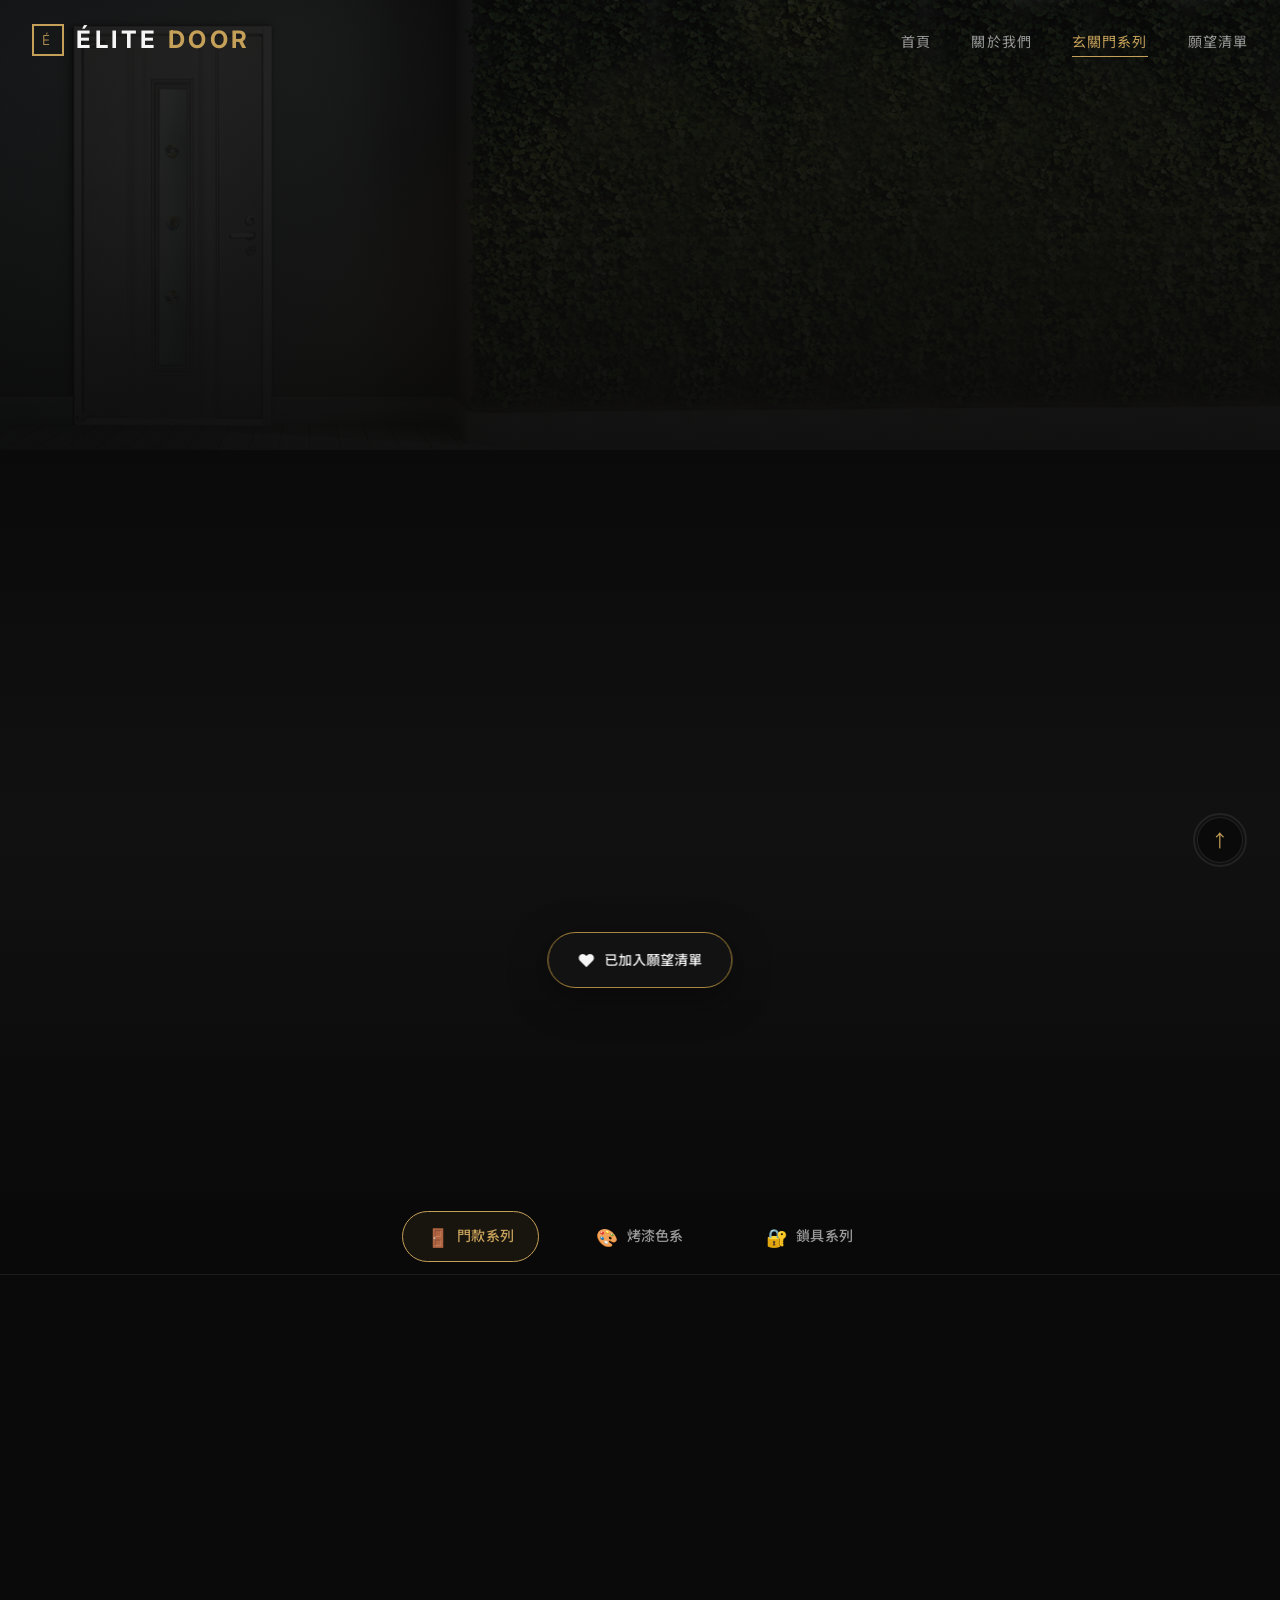
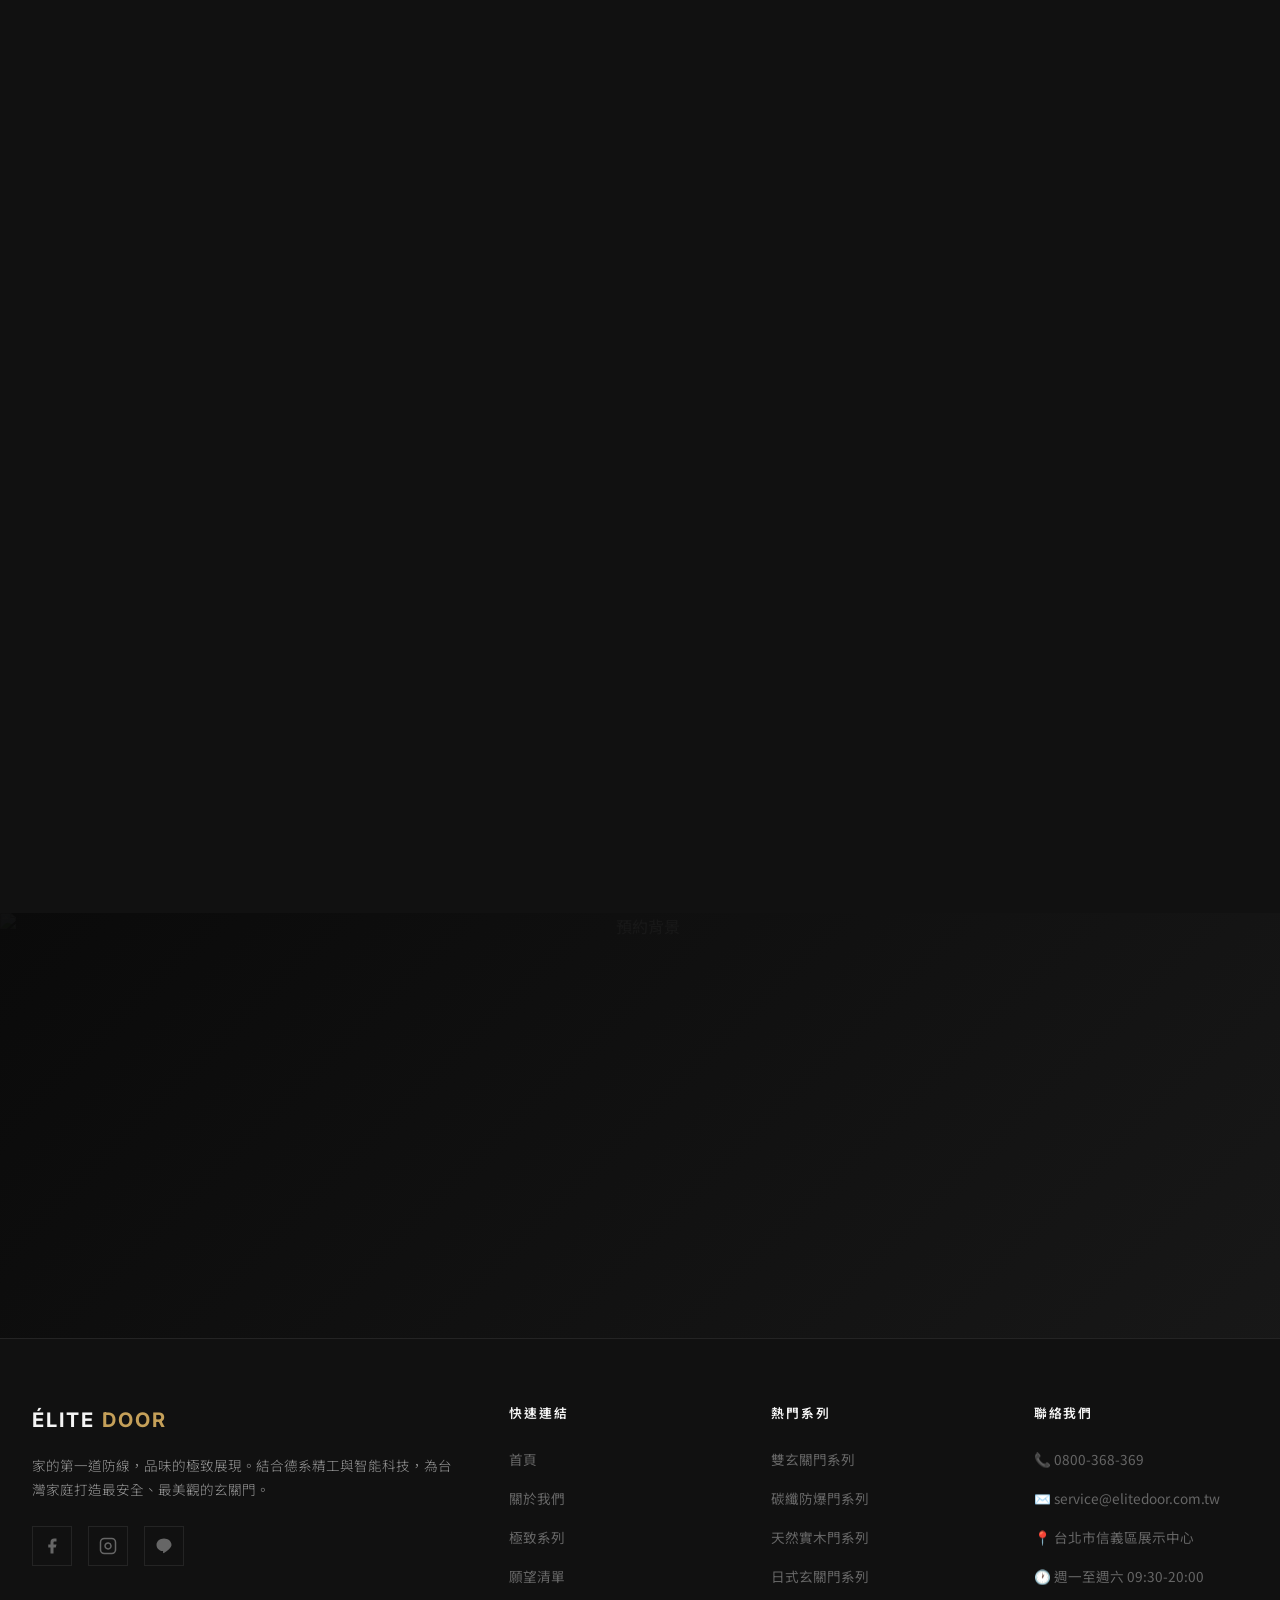
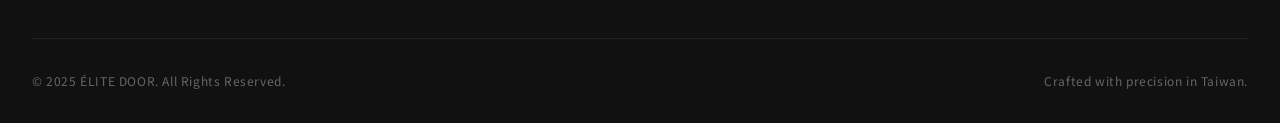
==== commit 032ca500: "bug fix & improve" ====
--- a/products.html
+++ b/products.html
@@ -24,13 +24,69 @@
        ============================================ -->
   <section class="page-hero">
     <div class="page-hero-bg">
-      <img src="https://images.unsplash.com/photo-1558618666-fcd25c85f82e?q=80&w=2232&auto=format&fit=crop" alt="極致系列">
+      <img src="./images/hero.jpg" alt="玄關門系列">
     </div>
     <div class="page-hero-overlay"></div>
     <div class="page-hero-content gsap-fade-up">
       <p class="hero-eyebrow">Product Collection</p>
-      <h1 class="page-hero-title">極致系列</h1>
+      <h1 class="page-hero-title">玄關門系列</h1>
       <p class="page-hero-subtitle">12 大門款系列 · 3 大鎖具品牌 · 4 種烤漆工藝<br>為您的第一道防線，精挑細選。</p>
+    </div>
+  </section>
+
+
+  <!-- ============================================
+       SMART DOOR ADVISOR (智能選門助手)
+       ============================================ -->
+  <section id="door-advisor" class="section advisor-section">
+    <div class="section-container">
+      <div class="section-header">
+        <p class="section-eyebrow gsap-fade-up">Smart Door Advisor</p>
+        <h2 class="section-title gsap-fade-up">智能選門助手</h2>
+        <p class="section-subtitle gsap-fade-up">先回答兩個問題，快速縮小門款範圍，再往下看完整系列。</p>
+        <div class="section-divider gsap-fade-up"></div>
+      </div>
+
+      <div class="advisor-card gsap-scale-in" id="advisor-card">
+        <div class="advisor-form" id="advisor-form">
+          <div class="advisor-field">
+            <label for="advisor-env">🏠 您的居住環境</label>
+            <select id="advisor-env">
+              <option value="" disabled selected>請選擇居住類型...</option>
+              <option value="villa">透天別墅</option>
+              <option value="elevator">電梯大樓</option>
+              <option value="apartment">公寓</option>
+            </select>
+          </div>
+
+          <div class="advisor-field">
+            <label for="advisor-feature">⚡ 您最重視的功能</label>
+            <select id="advisor-feature">
+              <option value="" disabled selected>請選擇核心需求...</option>
+              <option value="security">極致防盜</option>
+              <option value="soundproof">超強隔音</option>
+              <option value="waterproof">防水防鏽</option>
+              <option value="luxury">奢華外觀</option>
+            </select>
+          </div>
+
+          <div class="advisor-submit">
+            <button class="advisor-btn" id="advisor-submit-btn" type="button">
+              <span>👉</span>
+              一鍵為我推薦
+            </button>
+          </div>
+        </div>
+
+        <div class="advisor-result" id="advisor-result">
+          <h4 id="advisor-result-title"></h4>
+          <p id="advisor-result-desc"></p>
+          <div id="advisor-result-tags"></div>
+          <a href="#door-series" class="hero-cta" id="advisor-result-link" style="margin-top: 1.5rem; display: inline-flex; font-size: 0.8rem; padding: 0.75rem 1.75rem;">
+            查看推薦門款 <span class="cta-arrow">→</span>
+          </a>
+        </div>
+      </div>
     </div>
   </section>
 
@@ -61,7 +117,7 @@
       <div class="section-header">
         <p class="section-eyebrow gsap-fade-up">Door Series</p>
         <h2 class="section-title gsap-fade-up">門款系列</h2>
-        <p class="section-subtitle gsap-fade-up">12 大系列，涵蓋防盜、隔音、防水、美觀等多元需求。</p>
+        <p class="section-subtitle gsap-fade-up">12 大系列，涵蓋防盜、隔音、防水、美觀等多元需求。<br>點擊查看規格，了解更多細節。也可先點擊加入願望清單進行比較。</p>
         <div class="section-divider gsap-fade-up"></div>
       </div>
 
@@ -80,7 +136,7 @@
         <!-- 碳纖防爆門 -->
         <div class="product-card gsap-fade-up" data-category="security" id="prod-carbon">
           <div class="product-card-img">
-            <img src="./images/door-carbon.jpg" alt="碳纖防爆門" loading="lazy">
+            <img src="./images/door-carbon.jpg" alt="碳纖防爆門" loading="lazy" id="carbon-main-img">
             <div class="product-badge security">防盜</div>
             <button class="product-wishlist-btn" data-product="碳纖防爆門" data-img="./images/door-carbon.jpg" aria-label="加入願望清單">
               <svg width="20" height="20" viewBox="0 0 24 24" fill="none" stroke="currentColor" stroke-width="2"><path d="M20.84 4.61a5.5 5.5 0 0 0-7.78 0L12 5.67l-1.06-1.06a5.5 5.5 0 0 0-7.78 7.78l1.06 1.06L12 21.23l7.78-7.78 1.06-1.06a5.5 5.5 0 0 0 0-7.78z"/></svg>
@@ -92,15 +148,49 @@
             <div class="product-tags">
               <span>碳纖防爆</span><span>頂級防護</span><span>抗破壞</span>
             </div>
+            <div class="product-variants" id="carbon-variants">
+              <span class="variant-label">門款選擇：</span>
+              <button class="variant-thumb active" data-src="./images/door-carbon.jpg" data-target="carbon-main-img">
+                <img src="./images/door-carbon.jpg" alt="款式 A">
+              </button>
+              <button class="variant-thumb" data-src="./images/door-carbon-1.jpg" data-target="carbon-main-img">
+                <img src="./images/door-carbon-1.jpg" alt="款式 B">
+              </button>
+            </div>
+            <button class="product-detail-toggle" type="button" data-detail-target="detail-carbon" aria-expanded="false">
+              查看規格
+            </button>
+            <div class="product-detail-panel" id="detail-carbon">
+              <ul class="product-detail-list">
+                <li><strong>樣式：</strong>G01 系列（臻藏 / 雙面造型）</li>
+                <li><strong>材質：</strong>高科技輕量化碳纖維</li>
+                <li><strong>特色：</strong>防爆面材、防水抗酸鹼、耐撞擊</li>
+                <li><strong>門鎖：</strong>雙鎖心，配備施工鑰匙</li>
+                <li><strong>參考尺寸：</strong>120x240 / 150x240 / 240x240 cm</li>
+              </ul>
+              <div class="product-price-table-wrap">
+                <table class="product-price-table">
+                  <thead>
+                    <tr><th>尺寸</th><th>參考價格</th></tr>
+                  </thead>
+                  <tbody>
+                    <tr><td>120 x 240 cm</td><td>NT$ 21 萬起</td></tr>
+                    <tr><td>150 x 240 cm</td><td>NT$ 32 萬起</td></tr>
+                    <tr><td>240 x 240 cm</td><td>NT$ 43 萬起</td></tr>
+                  </tbody>
+                </table>
+              </div>
+              <a class="product-detail-link" href="https://www.hung-chan.com.tw/index.php/%E7%94%A2%E5%93%81%E4%BB%8B%E7%B4%B9/%E7%A2%B3%E7%BA%96%E9%98%B2%E7%88%86%E9%96%80/item/638.html" target="_blank" rel="noopener noreferrer">查看原始介紹</a>
+            </div>
           </div>
         </div>
 
         <!-- 雙玄關門雙視窗 -->
         <div class="product-card gsap-fade-up" data-category="soundproof" id="prod-double-window">
           <div class="product-card-img">
-            <img src="./images/door-double-window.jpg.jpg" alt="雙玄關門雙視窗" loading="lazy">
+            <img src="./images/door-double-window.jpg" alt="雙玄關門雙視窗" loading="lazy" id="double-window-main-img">
             <div class="product-badge soundproof">隔音</div>
-            <button class="product-wishlist-btn" data-product="雙玄關門雙視窗" data-img="./images/door-double-window.jpg.jpg" aria-label="加入願望清單">
+            <button class="product-wishlist-btn" data-product="雙玄關門雙視窗" data-img="./images/door-double-window.jpg" aria-label="加入願望清單">
               <svg width="20" height="20" viewBox="0 0 24 24" fill="none" stroke="currentColor" stroke-width="2"><path d="M20.84 4.61a5.5 5.5 0 0 0-7.78 0L12 5.67l-1.06-1.06a5.5 5.5 0 0 0-7.78 7.78l1.06 1.06L12 21.23l7.78-7.78 1.06-1.06a5.5 5.5 0 0 0 0-7.78z"/></svg>
             </button>
           </div>
@@ -109,6 +199,40 @@
             <p>內外雙層門扇，搭配雙視窗設計，隔音效果卓越且採光通透。</p>
             <div class="product-tags">
               <span>雙層隔音</span><span>雙視窗</span><span>極致寧靜</span>
+            </div>
+            <div class="product-variants" id="double-window-variants">
+              <span class="variant-label">門款選擇：</span>
+              <button class="variant-thumb active" data-src="./images/door-double-window.jpg" data-target="double-window-main-img">
+                <img src="./images/door-double-window.jpg" alt="款式 A">
+              </button>
+              <button class="variant-thumb" data-src="./images/door-double-window-1.jpg" data-target="double-window-main-img">
+                <img src="./images/door-double-window-1.jpg" alt="款式 B">
+              </button>
+            </div>
+            <button class="product-detail-toggle" type="button" data-detail-target="detail-double-window" aria-expanded="false">
+              查看規格
+            </button>
+            <div class="product-detail-panel" id="detail-double-window">
+              <ul class="product-detail-list">
+                <li><strong>樣式：</strong>外門 A10 禪、內門卡登（雙面造型）</li>
+                <li><strong>特色：</strong>小視窗雙孔、一體成形、雙氣密隔音</li>
+                <li><strong>厚度：</strong>內外門扇皆 5 cm</li>
+                <li><strong>門鎖：</strong>外門雙鎖心；內門 COE5 段鎖 + 3 段暗栓</li>
+                <li><strong>參考尺寸：</strong>雙玄關 100x208 / 118x208；子母門 140~151x208 cm</li>
+              </ul>
+              <div class="product-price-table-wrap">
+                <table class="product-price-table">
+                  <thead>
+                    <tr><th>尺寸</th><th>參考價格</th></tr>
+                  </thead>
+                  <tbody>
+                    <tr><td>100 x 208 cm</td><td>NT$ 5.2 萬起</td></tr>
+                    <tr><td>118 x 208 cm</td><td>NT$ 5.8 萬起</td></tr>
+                    <tr><td>140~151 x 208 cm</td><td>NT$ 6.6 萬起</td></tr>
+                  </tbody>
+                </table>
+              </div>
+              <a class="product-detail-link" href="https://www.hung-chan.com.tw/index.php/%E7%94%A2%E5%93%81%E4%BB%8B%E7%B4%B9/%E9%9B%99%E7%8E%84%E9%97%9C%E9%96%80%E9%9B%99%E8%A6%96%E7%AA%97%E7%B3%BB%E5%88%97/item/622-%E9%9B%99%E7%8E%84%E9%97%9C%E9%96%80%E9%9B%99%E8%A6%96%E7%AA%971.html" target="_blank" rel="noopener noreferrer">查看原始介紹</a>
             </div>
           </div>
         </div>
@@ -140,6 +264,31 @@
                 <img src="./images/door-waterproof-2.jpg" alt="款式 C">
               </button>
             </div>
+            <button class="product-detail-toggle" type="button" data-detail-target="detail-waterproof" aria-expanded="false">
+              查看規格
+            </button>
+            <div class="product-detail-panel" id="detail-waterproof">
+              <ul class="product-detail-list">
+                <li><strong>樣式：</strong>外門 D3 璀璨、內門墨灰紙紋（雙面造型）</li>
+                <li><strong>特色：</strong>奈米環保面材，防水/防汙/防潮/防腐/防刮/防撞</li>
+                <li><strong>厚度：</strong>門扇 6.5 cm</li>
+                <li><strong>適用：</strong>1 樓大門、玄關門、側門、後門、房門、浴室門</li>
+                <li><strong>門鎖：</strong>外門雙鎖心；內門 COE5 段鎖 + 3 段暗栓</li>
+              </ul>
+              <div class="product-price-table-wrap">
+                <table class="product-price-table">
+                  <thead>
+                    <tr><th>尺寸</th><th>參考價格</th></tr>
+                  </thead>
+                  <tbody>
+                    <tr><td>100 x 210 cm</td><td>NT$ 4.6 萬起</td></tr>
+                    <tr><td>120 x 210 cm</td><td>NT$ 5.2 萬起</td></tr>
+                    <tr><td>150 x 210 cm</td><td>NT$ 6.1 萬起</td></tr>
+                  </tbody>
+                </table>
+              </div>
+              <a class="product-detail-link" href="https://www.hung-chan.com.tw/index.php/%E7%94%A2%E5%93%81%E4%BB%8B%E7%B4%B9/%E9%98%B2%E6%B0%B4%E9%98%B2%E6%B1%A1%E7%B3%BB%E5%88%97/item/688-%E9%98%B2%E6%B0%B4%E9%98%B2%E6%B1%A1%E9%96%80-8-%E9%BB%91%E7%A0%82%E8%89%B2.html" target="_blank" rel="noopener noreferrer">查看原始介紹</a>
+            </div>
           </div>
         </div>
 
@@ -158,6 +307,30 @@
             <div class="product-tags">
               <span>立體浮雕</span><span>藝術肌理</span><span>歐式美學</span>
             </div>
+            <button class="product-detail-toggle" type="button" data-detail-target="detail-louvre" aria-expanded="false">
+              查看規格
+            </button>
+            <div class="product-detail-panel" id="detail-louvre">
+              <ul class="product-detail-list">
+                <li><strong>樣式：</strong>歐式浮雕立體門板</li>
+                <li><strong>材質：</strong>鍍鋅鋼板 + 飾面烤漆層</li>
+                <li><strong>特色：</strong>浮雕工藝、抗刮耐磨、視覺層次感高</li>
+                <li><strong>門鎖：</strong>可搭配機械鎖 / 智能電子鎖</li>
+                <li><strong>備註：</strong>以下價格為生成示意，實際依現場估價</li>
+              </ul>
+              <div class="product-price-table-wrap">
+                <table class="product-price-table">
+                  <thead>
+                    <tr><th>尺寸</th><th>參考價格</th></tr>
+                  </thead>
+                  <tbody>
+                    <tr><td>100 x 210 cm</td><td>NT$ 5.6 萬起</td></tr>
+                    <tr><td>120 x 210 cm</td><td>NT$ 6.4 萬起</td></tr>
+                    <tr><td>150 x 220 cm</td><td>NT$ 7.8 萬起</td></tr>
+                  </tbody>
+                </table>
+              </div>
+            </div>
           </div>
         </div>
 
@@ -176,6 +349,30 @@
             <div class="product-tags">
               <span>高強度鋼板</span><span>堅固防護</span><span>實用首選</span>
             </div>
+            <button class="product-detail-toggle" type="button" data-detail-target="detail-steel" aria-expanded="false">
+              查看規格
+            </button>
+            <div class="product-detail-panel" id="detail-steel">
+              <ul class="product-detail-list">
+                <li><strong>樣式：</strong>簡約壓板紋理設計</li>
+                <li><strong>材質：</strong>高強度鋼板門扇 + 強化門框</li>
+                <li><strong>特色：</strong>耐衝擊、防撬、防鏽處理</li>
+                <li><strong>門鎖：</strong>標配雙鎖心，可升級多段鎖</li>
+                <li><strong>備註：</strong>以下價格為生成示意，實際依現場估價</li>
+              </ul>
+              <div class="product-price-table-wrap">
+                <table class="product-price-table">
+                  <thead>
+                    <tr><th>尺寸</th><th>參考價格</th></tr>
+                  </thead>
+                  <tbody>
+                    <tr><td>90 x 210 cm</td><td>NT$ 3.8 萬起</td></tr>
+                    <tr><td>100 x 210 cm</td><td>NT$ 4.3 萬起</td></tr>
+                    <tr><td>120 x 220 cm</td><td>NT$ 5.2 萬起</td></tr>
+                  </tbody>
+                </table>
+              </div>
+            </div>
           </div>
         </div>
 
@@ -194,6 +391,30 @@
             <div class="product-tags">
               <span>阻隔走道音</span><span>雙玄關</span><span>氣密結構</span>
             </div>
+            <button class="product-detail-toggle" type="button" data-detail-target="detail-double-a" aria-expanded="false">
+              查看規格
+            </button>
+            <div class="product-detail-panel" id="detail-double-a">
+              <ul class="product-detail-list">
+                <li><strong>樣式：</strong>雙門扇 A 系列搭配</li>
+                <li><strong>材質：</strong>鋼構骨架 + 氣密填充層</li>
+                <li><strong>特色：</strong>雙重緩衝、降噪效果佳、隱私提升</li>
+                <li><strong>門鎖：</strong>外門主鎖 + 內門輔助鎖</li>
+                <li><strong>備註：</strong>以下價格為生成示意，實際依現場估價</li>
+              </ul>
+              <div class="product-price-table-wrap">
+                <table class="product-price-table">
+                  <thead>
+                    <tr><th>尺寸</th><th>參考價格</th></tr>
+                  </thead>
+                  <tbody>
+                    <tr><td>100 x 208 cm</td><td>NT$ 4.9 萬起</td></tr>
+                    <tr><td>118 x 208 cm</td><td>NT$ 5.5 萬起</td></tr>
+                    <tr><td>140 x 208 cm</td><td>NT$ 6.3 萬起</td></tr>
+                  </tbody>
+                </table>
+              </div>
+            </div>
           </div>
         </div>
 
@@ -212,6 +433,30 @@
             <div class="product-tags">
               <span>空氣對流</span><span>隱私防護</span><span>通風設計</span>
             </div>
+            <button class="product-detail-toggle" type="button" data-detail-target="detail-ventilate" aria-expanded="false">
+              查看規格
+            </button>
+            <div class="product-detail-panel" id="detail-ventilate">
+              <ul class="product-detail-list">
+                <li><strong>樣式：</strong>百頁導流式門扇</li>
+                <li><strong>材質：</strong>防鏽鋼板 + 防潑水塗層</li>
+                <li><strong>特色：</strong>維持通風、減少潮氣、兼顧隱私</li>
+                <li><strong>門鎖：</strong>可選機械鎖或電子鎖版本</li>
+                <li><strong>備註：</strong>以下價格為生成示意，實際依現場估價</li>
+              </ul>
+              <div class="product-price-table-wrap">
+                <table class="product-price-table">
+                  <thead>
+                    <tr><th>尺寸</th><th>參考價格</th></tr>
+                  </thead>
+                  <tbody>
+                    <tr><td>90 x 210 cm</td><td>NT$ 4.1 萬起</td></tr>
+                    <tr><td>100 x 210 cm</td><td>NT$ 4.7 萬起</td></tr>
+                    <tr><td>120 x 220 cm</td><td>NT$ 5.9 萬起</td></tr>
+                  </tbody>
+                </table>
+              </div>
+            </div>
           </div>
         </div>
 
@@ -230,6 +475,30 @@
             <div class="product-tags">
               <span>精密雕花</span><span>烤漆質感</span><span>優雅出眾</span>
             </div>
+            <button class="product-detail-toggle" type="button" data-detail-target="detail-paint" aria-expanded="false">
+              查看規格
+            </button>
+            <div class="product-detail-panel" id="detail-paint">
+              <ul class="product-detail-list">
+                <li><strong>樣式：</strong>精雕紋理 + 高亮烤漆面</li>
+                <li><strong>材質：</strong>金屬門扇結構 + 烤漆飾層</li>
+                <li><strong>特色：</strong>色澤飽滿、門面辨識度高、易清潔</li>
+                <li><strong>門鎖：</strong>可選隱藏式把手與電子鎖組合</li>
+                <li><strong>備註：</strong>以下價格為生成示意，實際依現場估價</li>
+              </ul>
+              <div class="product-price-table-wrap">
+                <table class="product-price-table">
+                  <thead>
+                    <tr><th>尺寸</th><th>參考價格</th></tr>
+                  </thead>
+                  <tbody>
+                    <tr><td>100 x 210 cm</td><td>NT$ 5.3 萬起</td></tr>
+                    <tr><td>120 x 210 cm</td><td>NT$ 6.0 萬起</td></tr>
+                    <tr><td>150 x 220 cm</td><td>NT$ 7.2 萬起</td></tr>
+                  </tbody>
+                </table>
+              </div>
+            </div>
           </div>
         </div>
 
@@ -248,6 +517,30 @@
             <div class="product-tags">
               <span>免開大門</span><span>防盜紗網</span><span>便利安全</span>
             </div>
+            <button class="product-detail-toggle" type="button" data-detail-target="detail-in-door" aria-expanded="false">
+              查看規格
+            </button>
+            <div class="product-detail-panel" id="detail-in-door">
+              <ul class="product-detail-list">
+                <li><strong>樣式：</strong>主門 + 子門整合結構</li>
+                <li><strong>材質：</strong>鋼板主體 + 防盜紗網配置</li>
+                <li><strong>特色：</strong>收件與通風更便利、提升安全緩衝</li>
+                <li><strong>門鎖：</strong>主門雙鎖點，子門獨立鎖扣</li>
+                <li><strong>備註：</strong>以下價格為生成示意，實際依現場估價</li>
+              </ul>
+              <div class="product-price-table-wrap">
+                <table class="product-price-table">
+                  <thead>
+                    <tr><th>尺寸</th><th>參考價格</th></tr>
+                  </thead>
+                  <tbody>
+                    <tr><td>100 x 210 cm</td><td>NT$ 4.8 萬起</td></tr>
+                    <tr><td>120 x 210 cm</td><td>NT$ 5.6 萬起</td></tr>
+                    <tr><td>140 x 220 cm</td><td>NT$ 6.7 萬起</td></tr>
+                  </tbody>
+                </table>
+              </div>
+            </div>
           </div>
         </div>
 
@@ -266,6 +559,30 @@
             <div class="product-tags">
               <span>氣密隔音</span><span>日式美學</span><span>簡約設計</span>
             </div>
+            <button class="product-detail-toggle" type="button" data-detail-target="detail-japan" aria-expanded="false">
+              查看規格
+            </button>
+            <div class="product-detail-panel" id="detail-japan">
+              <ul class="product-detail-list">
+                <li><strong>樣式：</strong>和風簡線條門面</li>
+                <li><strong>材質：</strong>鋼構芯材 + 木紋飾面層</li>
+                <li><strong>特色：</strong>低調溫潤、氣密降噪、居家百搭</li>
+                <li><strong>門鎖：</strong>可搭配長把手或隱藏鎖體</li>
+                <li><strong>備註：</strong>以下價格為生成示意，實際依現場估價</li>
+              </ul>
+              <div class="product-price-table-wrap">
+                <table class="product-price-table">
+                  <thead>
+                    <tr><th>尺寸</th><th>參考價格</th></tr>
+                  </thead>
+                  <tbody>
+                    <tr><td>100 x 210 cm</td><td>NT$ 5.1 萬起</td></tr>
+                    <tr><td>120 x 210 cm</td><td>NT$ 5.9 萬起</td></tr>
+                    <tr><td>150 x 220 cm</td><td>NT$ 7.0 萬起</td></tr>
+                  </tbody>
+                </table>
+              </div>
+            </div>
           </div>
         </div>
 
@@ -284,6 +601,30 @@
             <div class="product-tags">
               <span>木紋質感</span><span>防潮抗變形</span><span>溫馨風格</span>
             </div>
+            <button class="product-detail-toggle" type="button" data-detail-target="detail-tech-wood" aria-expanded="false">
+              查看規格
+            </button>
+            <div class="product-detail-panel" id="detail-tech-wood">
+              <ul class="product-detail-list">
+                <li><strong>樣式：</strong>科技木紋系列門板</li>
+                <li><strong>材質：</strong>複合木紋飾層 + 防潮核心板</li>
+                <li><strong>特色：</strong>溫潤木感、防潮穩定、維護容易</li>
+                <li><strong>門鎖：</strong>支援機械鎖與智能鎖規格</li>
+                <li><strong>備註：</strong>以下價格為生成示意，實際依現場估價</li>
+              </ul>
+              <div class="product-price-table-wrap">
+                <table class="product-price-table">
+                  <thead>
+                    <tr><th>尺寸</th><th>參考價格</th></tr>
+                  </thead>
+                  <tbody>
+                    <tr><td>100 x 210 cm</td><td>NT$ 4.9 萬起</td></tr>
+                    <tr><td>120 x 210 cm</td><td>NT$ 5.7 萬起</td></tr>
+                    <tr><td>150 x 220 cm</td><td>NT$ 6.8 萬起</td></tr>
+                  </tbody>
+                </table>
+              </div>
+            </div>
           </div>
         </div>
 
@@ -301,6 +642,30 @@
             <p>仿真石材紋理面板，擁有大理石般的奢華視覺，氣派非凡。</p>
             <div class="product-tags">
               <span>石材紋理</span><span>精品質感</span><span>氣派門面</span>
+            </div>
+            <button class="product-detail-toggle" type="button" data-detail-target="detail-stone" aria-expanded="false">
+              查看規格
+            </button>
+            <div class="product-detail-panel" id="detail-stone">
+              <ul class="product-detail-list">
+                <li><strong>樣式：</strong>仿石紋精品門板</li>
+                <li><strong>材質：</strong>石紋飾層 + 強化結構門芯</li>
+                <li><strong>特色：</strong>高質感門面、耐汙抗刮、視覺份量感強</li>
+                <li><strong>門鎖：</strong>可選高安全鎖體與電子鎖整合</li>
+                <li><strong>備註：</strong>以下價格為生成示意，實際依現場估價</li>
+              </ul>
+              <div class="product-price-table-wrap">
+                <table class="product-price-table">
+                  <thead>
+                    <tr><th>尺寸</th><th>參考價格</th></tr>
+                  </thead>
+                  <tbody>
+                    <tr><td>100 x 210 cm</td><td>NT$ 6.2 萬起</td></tr>
+                    <tr><td>120 x 210 cm</td><td>NT$ 7.1 萬起</td></tr>
+                    <tr><td>150 x 220 cm</td><td>NT$ 8.9 萬起</td></tr>
+                  </tbody>
+                </table>
+              </div>
             </div>
           </div>
         </div>
@@ -328,13 +693,12 @@
             <div class="color-cat-number">01</div>
             <div>
               <h4>砂面漆</h4>
-              <p>對應檔名尾碼 `-1` 的實拍色卡。</p>
             </div>
           </div>
           <div class="color-swatches">
-            <div class="color-swatch" style="background-image: url('./images/red-1.jpg'); background-size: cover; background-position: center;" data-name="Red-1"><span>Red-1</span></div>
-            <div class="color-swatch" style="background-image: url('./images/gray-1.jpg'); background-size: cover; background-position: center;" data-name="Gray-1"><span>Gray-1</span></div>
-            <div class="color-swatch" style="background-image: url('./images/brown-1.jpg'); background-size: cover; background-position: center;" data-name="Brown-1"><span>Brown-1</span></div>
+            <div class="color-swatch" style="background-image: url('./images/red-1.jpg'); background-size: cover; background-position: center;" data-name="Red-1"><span>紅鐵砂色</span></div>
+            <div class="color-swatch" style="background-image: url('./images/gray-1.jpg'); background-size: cover; background-position: center;" data-name="Gray-1"><span>灰砂色</span></div>
+            <div class="color-swatch" style="background-image: url('./images/brown-1.jpg'); background-size: cover; background-position: center;" data-name="Brown-1"><span>咖啡砂閃銀色</span></div>
           </div>
         </div>
 
@@ -343,13 +707,12 @@
             <div class="color-cat-number">02</div>
             <div>
               <h4>顆粒漆</h4>
-              <p>對應檔名尾碼 `-2` 的實拍色卡。</p>
             </div>
           </div>
           <div class="color-swatches">
-            <div class="color-swatch textured" style="background-image: url('./images/red-2.jpg'); background-size: cover; background-position: center;" data-name="Red-2"><span>Red-2</span></div>
-            <div class="color-swatch textured" style="background-image: url('./images/green-2.jpg'); background-size: cover; background-position: center;" data-name="Green-2"><span>Green-2</span></div>
-            <div class="color-swatch textured" style="background-image: url('./images/white-2.jpg'); background-size: cover; background-position: center;" data-name="White-2"><span>White-2</span></div>
+            <div class="color-swatch textured" style="background-image: url('./images/red-2.jpg'); background-size: cover; background-position: center;" data-name="Red-2"><span>紅古銅色</span></div>
+            <div class="color-swatch textured" style="background-image: url('./images/green-2.jpg'); background-size: cover; background-position: center;" data-name="Green-2"><span>墨綠垂紋色</span></div>
+            <div class="color-swatch textured" style="background-image: url('./images/white-2.jpg'); background-size: cover; background-position: center;" data-name="White-2"><span>米白垂紋色</span></div>
           </div>
         </div>
 
@@ -358,12 +721,11 @@
             <div class="color-cat-number">03</div>
             <div>
               <h4>手工漆</h4>
-              <p>對應檔名尾碼 `-3` 的實拍色卡。</p>
             </div>
           </div>
           <div class="color-swatches">
-            <div class="color-swatch handcraft" style="background-image: url('./images/red-3.jpg'); background-size: cover; background-position: center;" data-name="Red-3"><span>Red-3</span></div>
-            <div class="color-swatch handcraft" style="background-image: url('./images/gold-3.jpg'); background-size: cover; background-position: center;" data-name="Gold-3"><span>Gold-3</span></div>
+            <div class="color-swatch handcraft" style="background-image: url('./images/red-3.jpg'); background-size: cover; background-position: center;" data-name="Red-3"><span>紅古銅色</span></div>
+            <div class="color-swatch handcraft" style="background-image: url('./images/gold-3.jpg'); background-size: cover; background-position: center;" data-name="Gold-3"><span>閃黃色</span></div>
           </div>
         </div>
 
@@ -372,14 +734,13 @@
             <div class="color-cat-number gold">04</div>
             <div>
               <h4>特殊手工漆 <span class="color-premium-tag">Premium</span></h4>
-              <p>對應檔名尾碼 `-4` 的實拍色卡。</p>
             </div>
           </div>
           <div class="color-swatches">
-            <div class="color-swatch" style="background-image: url('./images/red-4.jpg'); background-size: cover; background-position: center;" data-name="Red-4"><span>Red-4</span></div>
-            <div class="color-swatch" style="background-image: url('./images/black-4.jpg'); background-size: cover; background-position: center;" data-name="Black-4"><span>Black-4</span></div>
-            <div class="color-swatch" style="background-image: url('./images/gold-4.jpg'); background-size: cover; background-position: center;" data-name="Gold-4"><span>Gold-4</span></div>
-            <div class="color-swatch" style="background-image: url('./images/wood-4.jpg'); background-size: cover; background-position: center;" data-name="Wood-4"><span>Wood-4</span></div>
+            <div class="color-swatch" style="background-image: url('./images/red-4.jpg'); background-size: cover; background-position: center;" data-name="Red-4"><span>紅灰砂閃紅色</span></div>
+            <div class="color-swatch" style="background-image: url('./images/black-4.jpg'); background-size: cover; background-position: center;" data-name="Black-4"><span>全消光黑色</span></div>
+            <div class="color-swatch" style="background-image: url('./images/gold-4.jpg'); background-size: cover; background-position: center;" data-name="Gold-4"><span>金砂色</span></div>
+            <div class="color-swatch" style="background-image: url('./images/wood-4.jpg'); background-size: cover; background-position: center;" data-name="Wood-4"><span>紅木色</span></div>
           </div>
         </div>
 
@@ -425,7 +786,7 @@
           </div>
           <div class="lock-card-info">
             <div class="lock-brand">YALE</div>
-            <h4>Yale 耶魯電子鎖</h4>
+            <h4>Yale 電子鎖</h4>
             <p>全球鎖具第一品牌，逾 180 年歷史，品質與安全的代名詞。</p>
             <ul class="lock-features">
               <li>指紋 / 密碼 / 卡片多合一</li>
--- a/style.css
+++ b/style.css
@@ -2267,12 +2267,32 @@
   box-shadow: 0 20px 60px rgba(0, 0, 0, 0.4);
 }
 
+.product-card.card-highlight {
+  border-color: var(--color-accent-gold) !important;
+  box-shadow: 0 0 0 3px rgba(197, 160, 89, 0.72), 0 20px 60px rgba(0, 0, 0, 0.45) !important;
+  transform: translateY(-5px);
+  animation: cardBlink 0.28s linear 8;
+}
+
+
+@keyframes cardGlowPulse {
+  0% { box-shadow: 0 0 0 0 rgba(197, 160, 89, 0.55), 0 20px 60px rgba(0, 0, 0, 0.45); }
+  100% { box-shadow: 0 0 0 14px rgba(197, 160, 89, 0), 0 20px 60px rgba(0, 0, 0, 0.45); }
+}
+
+@keyframes cardBlink {
+  0%, 49% {
+    box-shadow: 0 0 0 3px rgba(197, 160, 89, 0.8), 0 20px 60px rgba(0, 0, 0, 0.45);
+    filter: brightness(1.08);
+  }
+  50%, 100% {
+    box-shadow: 0 0 0 1px rgba(197, 160, 89, 0.18), 0 20px 60px rgba(0, 0, 0, 0.45);
+    filter: brightness(0.96);
+  }
+}
+
 .product-card.hiding {
-  opacity: 0;
-  transform: scale(0.92);
-  pointer-events: none;
-  position: absolute;
-  visibility: hidden;
+  display: none !important;
 }
 
 .product-card-img {
@@ -2445,6 +2465,96 @@
   box-shadow: 0 0 12px rgba(197, 160, 89, 0.3);
 }
 
+.product-detail-toggle {
+  margin-top: 0.85rem;
+  width: 100%;
+  border: 1px solid var(--color-border-hover);
+  background: transparent;
+  color: var(--color-text-primary);
+  border-radius: 10px;
+  padding: 0.55rem 0.8rem;
+  font-size: 0.82rem;
+  letter-spacing: 0.04em;
+  cursor: pointer;
+  transition: var(--transition-fast);
+}
+
+.product-detail-toggle:hover,
+.product-detail-toggle[aria-expanded="true"] {
+  border-color: var(--color-accent-gold-dark);
+  color: var(--color-accent-gold-light);
+}
+
+.product-detail-panel {
+  margin-top: 0.75rem;
+  max-height: 0;
+  overflow: hidden;
+  opacity: 0;
+  transition: max-height 0.35s ease, opacity 0.25s ease;
+  border-top: 1px dashed var(--color-border);
+}
+
+.product-detail-panel.open {
+  max-height: 520px;
+  opacity: 1;
+  padding-top: 0.75rem;
+}
+
+.product-detail-list {
+  list-style: none;
+  display: flex;
+  flex-direction: column;
+  gap: 0.4rem;
+}
+
+.product-detail-list li {
+  color: var(--color-text-secondary);
+  font-size: 0.78rem;
+  line-height: 1.5;
+}
+
+.product-price-table-wrap {
+  margin-top: 0.65rem;
+  overflow-x: auto;
+  border: 1px solid var(--color-border);
+  border-radius: 10px;
+}
+
+.product-price-table {
+  width: 100%;
+  border-collapse: collapse;
+  min-width: 260px;
+}
+
+.product-price-table th,
+.product-price-table td {
+  padding: 0.5rem 0.65rem;
+  font-size: 0.74rem;
+  text-align: left;
+  border-bottom: 1px solid var(--color-border);
+}
+
+.product-price-table thead th {
+  background: rgba(255, 255, 255, 0.03);
+  color: var(--color-text-primary);
+  font-weight: 600;
+}
+
+.product-price-table tbody td {
+  color: var(--color-text-secondary);
+}
+
+.product-price-table tbody tr:last-child td {
+  border-bottom: 0;
+}
+
+.product-detail-link {
+  display: inline-flex;
+  margin-top: 0.6rem;
+  font-size: 0.75rem;
+  color: var(--color-accent-gold);
+}
+
 
 /* ============================================
    LOCK SERIES
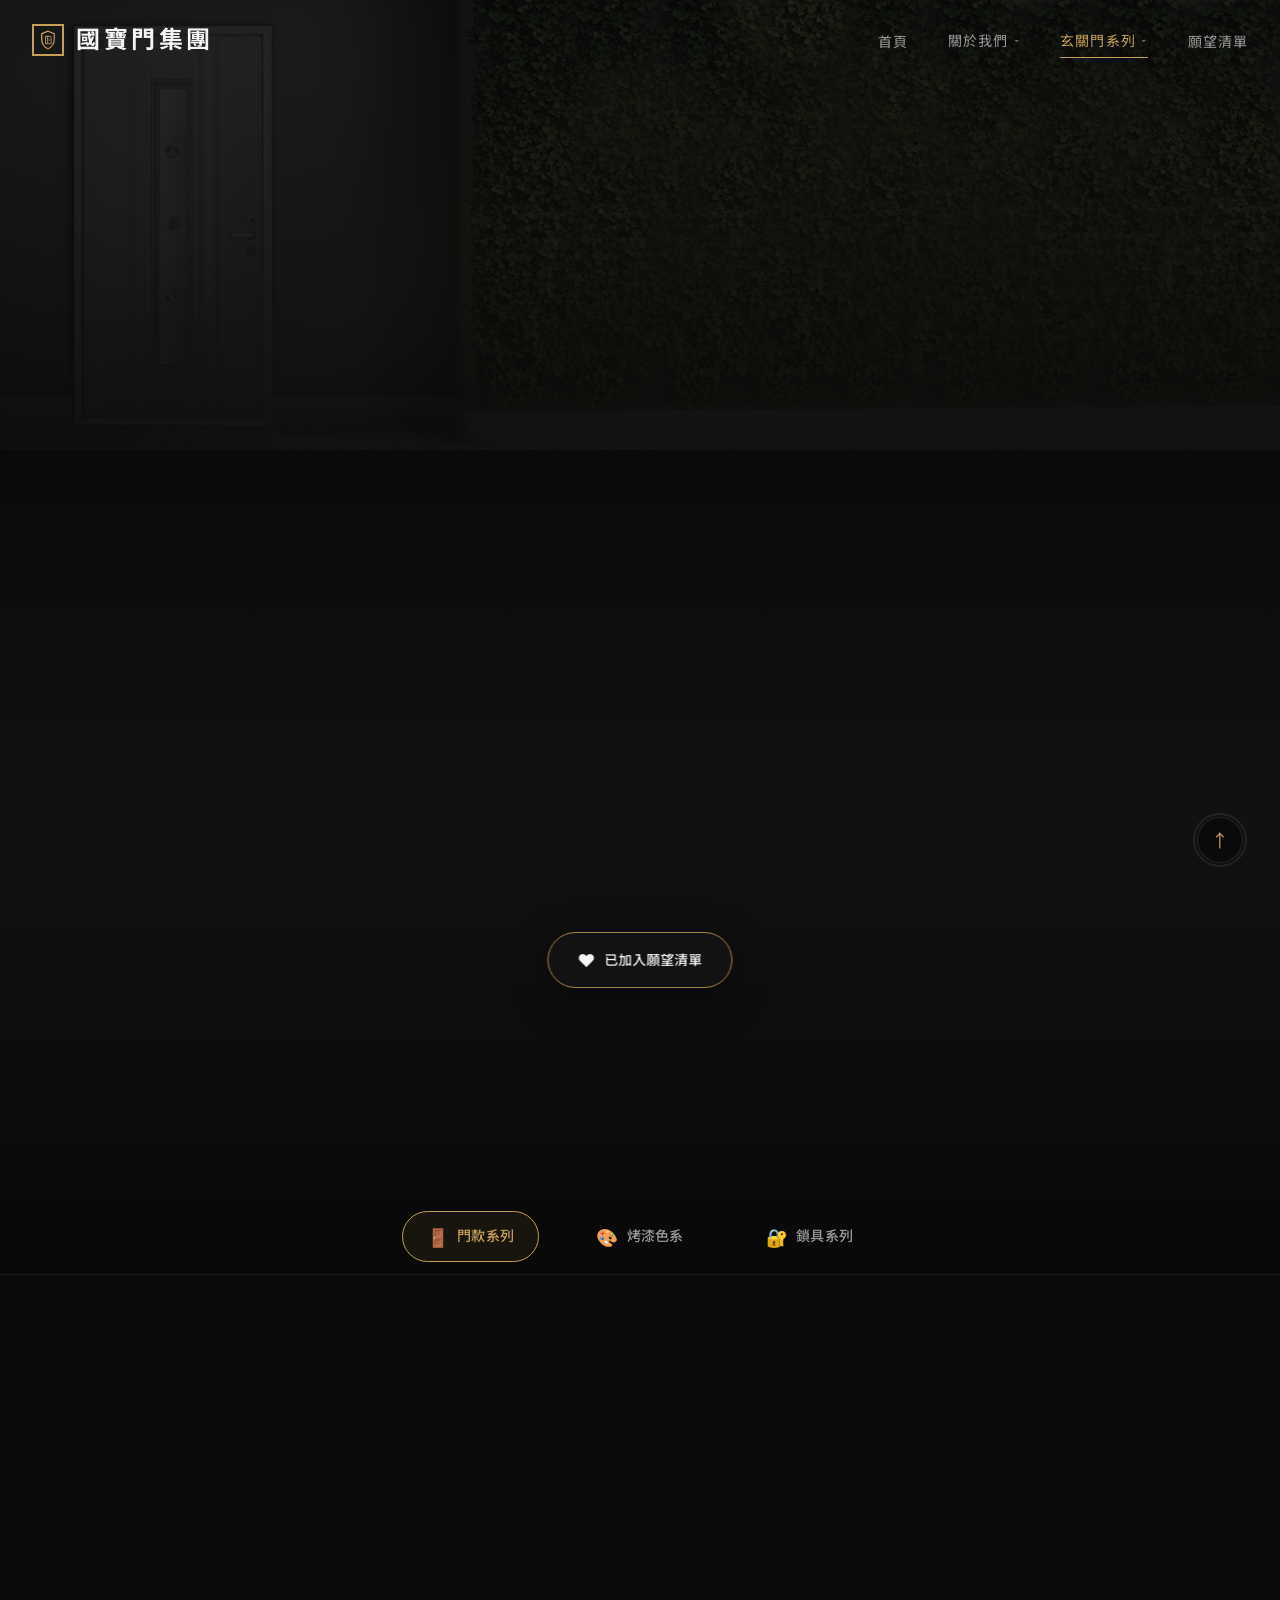
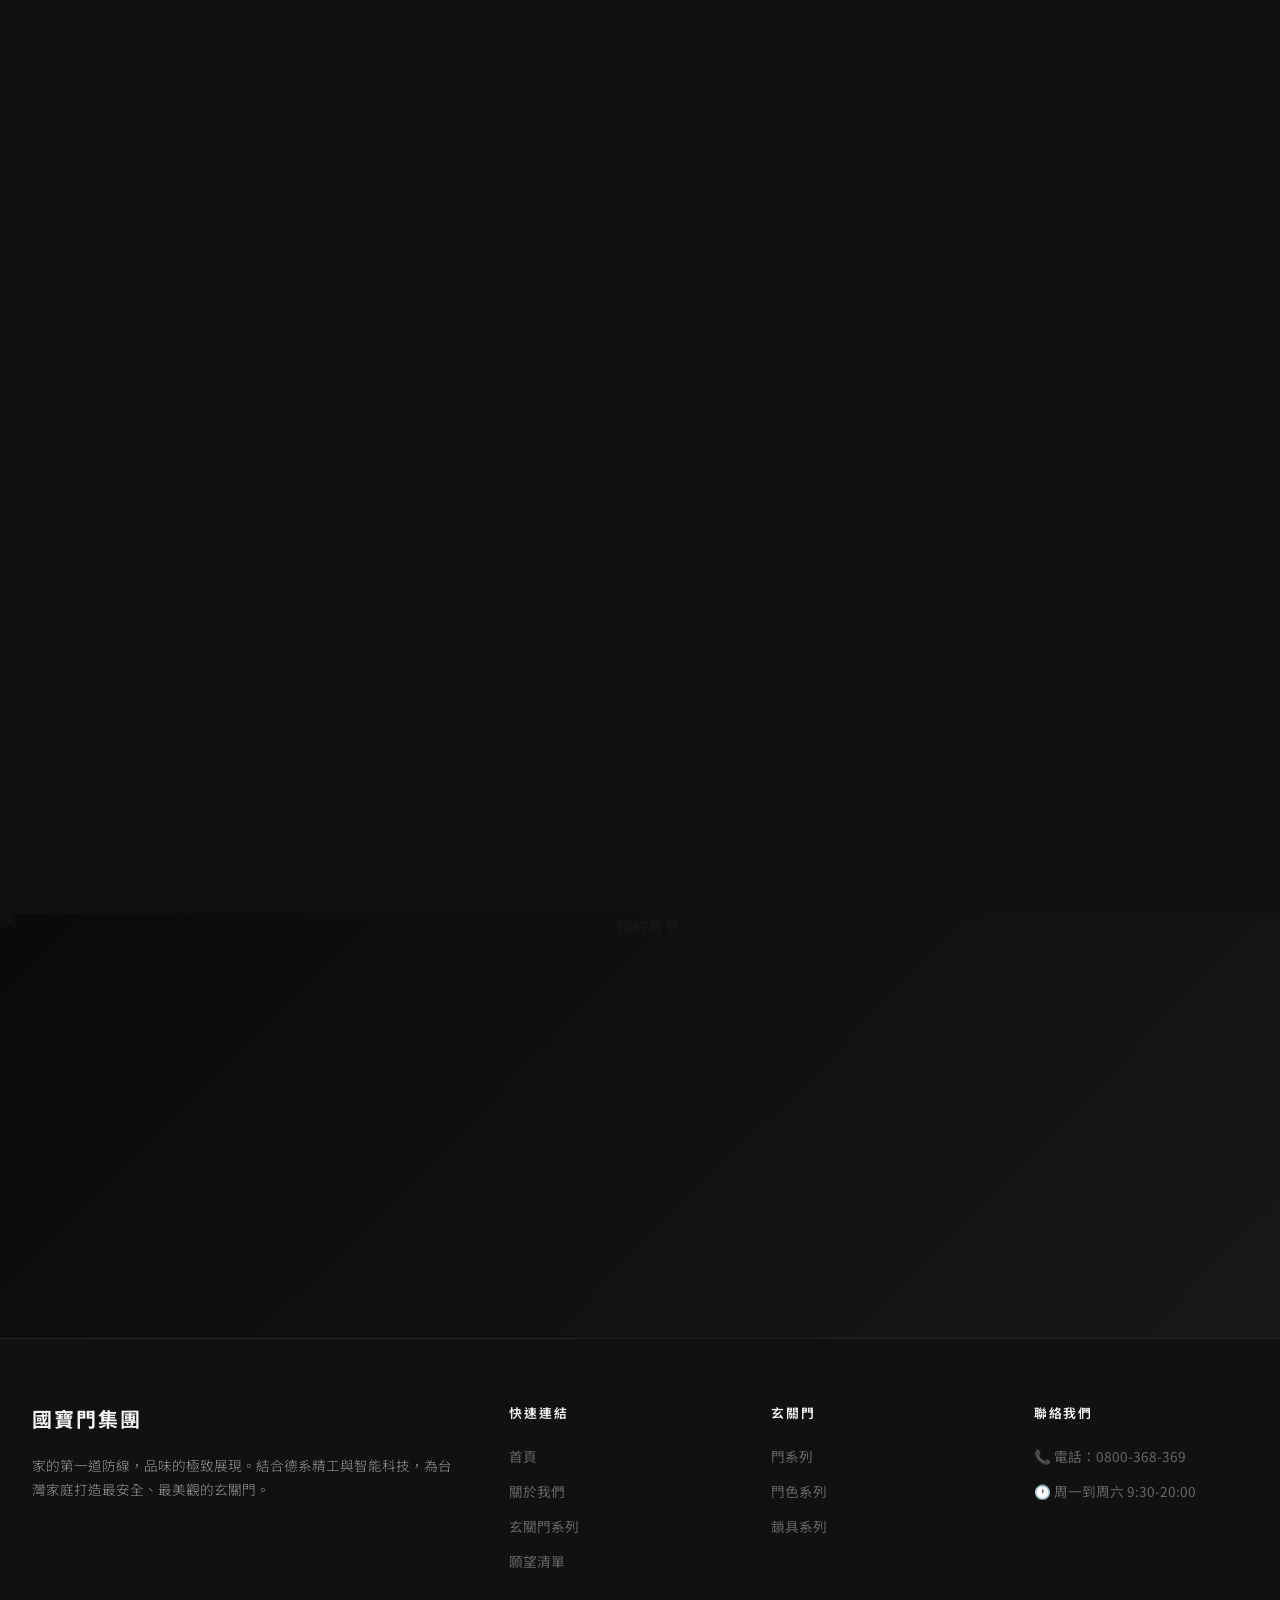
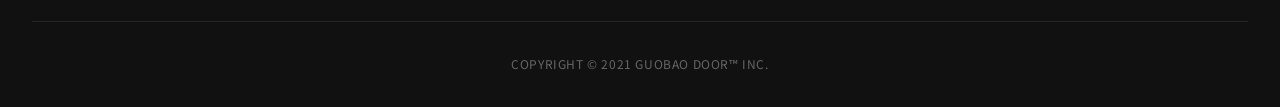
==== commit 7e2b0366: "wishlist and improve" ====
--- a/products.html
+++ b/products.html
@@ -3,8 +3,8 @@
 <head>
   <meta charset="UTF-8">
   <meta name="viewport" content="width=device-width, initial-scale=1.0">
-  <meta name="description" content="ÉLITE DOOR 極致系列 — 12 大門款系列、3 大智能鎖具品牌、4 種烤漆工藝。探索最適合您的玄關門方案。">
-  <title>ÉLITE DOOR — 極致系列 | 門款・鎖具・烤漆色系</title>
+  <meta name="description" content="國寶門集團 玄關門系列 — 12 大門款系列、3 大智能鎖具品牌、4 種烤漆工藝。探索最適合您的玄關門方案。">
+  <title>國寶門集團 — 玄關門系列 | 門款・鎖具・烤漆色系</title>
 
   <script src="https://cdn.tailwindcss.com"></script>
   <script src="https://cdnjs.cloudflare.com/ajax/libs/gsap/3.12.5/gsap.min.js"></script>
@@ -12,7 +12,7 @@
   <script src="https://cdnjs.cloudflare.com/ajax/libs/gsap/3.12.5/ScrollToPlugin.min.js"></script>
 
   <link rel="stylesheet" href="./style.css">
-  <link rel="icon" type="image/x-icon" href="./images/favicon.ico">
+  <link rel="icon" type="image/svg+xml" href="./images/guobao-logo-mark.svg">
 </head>
 <body>
 
--- a/style.css
+++ b/style.css
@@ -1,5 +1,5 @@
 /* ============================================
-   ÉLITE DOOR — Global Design System
+   國寶門集團 — Global Design System
    Premium Door Brand Website
    ============================================ */
 
@@ -158,11 +158,21 @@
   color: var(--color-accent-gold);
 }
 
+.nav-logo .logo-mark {
+  width: 20px;
+  height: 20px;
+  object-fit: contain;
+}
+
 .nav-links {
   display: flex;
   align-items: center;
   gap: 2.5rem;
   list-style: none;
+}
+
+.nav-links > li {
+  position: relative;
 }
 
 .nav-links a {
@@ -200,6 +210,71 @@
 
 .nav-links a.active::after {
   width: 100%;
+}
+
+.nav-dropdown > a {
+  display: inline-flex;
+  align-items: center;
+  gap: 0.35rem;
+}
+
+.nav-dropdown > a::before {
+  content: '▾';
+  order: 2;
+  font-size: 0.68rem;
+  color: var(--color-text-muted);
+  transform: translateY(-1px);
+}
+
+.nav-submenu {
+  position: absolute;
+  top: calc(100% + 0.2rem);
+  left: 0;
+  min-width: 200px;
+  background: rgba(16, 16, 16, 0.96);
+  border: 1px solid var(--color-border);
+  border-radius: 10px;
+  padding: 0.45rem;
+  list-style: none;
+  opacity: 0;
+  pointer-events: none;
+  transform: translateY(8px);
+  transition: var(--transition-fast);
+  backdrop-filter: blur(14px);
+  -webkit-backdrop-filter: blur(14px);
+}
+
+.nav-submenu::before {
+  content: '';
+  position: absolute;
+  left: 0;
+  right: 0;
+  top: -12px;
+  height: 12px;
+}
+
+.nav-dropdown:hover .nav-submenu,
+.nav-dropdown:focus-within .nav-submenu {
+  opacity: 1;
+  pointer-events: all;
+  transform: translateY(0);
+}
+
+.nav-submenu a {
+  display: block;
+  padding: 0.5rem 0.6rem;
+  border-radius: 7px;
+  letter-spacing: 0.04em;
+  font-size: 0.8rem;
+}
+
+.nav-submenu a::after {
+  display: none;
+}
+
+.nav-submenu a:hover {
+  background: rgba(197, 160, 89, 0.12);
+  color: var(--color-accent-gold-light);
 }
 
 /* Hamburger Menu */
@@ -274,6 +349,12 @@
 
 .mobile-menu a:hover {
   color: var(--color-accent-gold);
+}
+
+.mobile-menu a.mobile-sub-link {
+  font-size: 1.05rem;
+  letter-spacing: 0.08em;
+  color: var(--color-text-muted);
 }
 
 /* ============================================
@@ -1078,6 +1159,11 @@
   gap: 0.75rem;
 }
 
+.footer-col ul li {
+  font-size: 0.85rem;
+  color: var(--color-text-muted);
+}
+
 .footer-col ul li a {
   font-size: 0.85rem;
   color: var(--color-text-muted);
@@ -1125,6 +1211,11 @@
   font-size: 0.75rem;
   color: var(--color-text-muted);
   letter-spacing: 0.05em;
+}
+
+.footer-bottom p:only-child {
+  width: 100%;
+  text-align: center;
 }
 
 /* ============================================
@@ -1349,6 +1440,10 @@
     display: none;
   }
 
+  .nav-submenu {
+    display: none;
+  }
+
   .hero-title {
     font-size: clamp(1.75rem, 6vw, 2.5rem);
   }
@@ -1870,6 +1965,30 @@
   padding-left: 2.1rem;
 }
 
+.store-actions {
+  display: flex;
+  gap: 0.45rem;
+  margin-top: 0.55rem;
+  padding-left: 2.1rem;
+}
+
+.store-actions a {
+  display: inline-flex;
+  align-items: center;
+  justify-content: center;
+  border: 1px solid var(--color-border-hover);
+  border-radius: 8px;
+  padding: 0.3rem 0.6rem;
+  font-size: 0.72rem;
+  color: var(--color-text-secondary);
+}
+
+.store-actions a:hover {
+  border-color: var(--color-accent-gold);
+  color: var(--color-accent-gold-light);
+  background: rgba(197, 160, 89, 0.08);
+}
+
 .map-container {
   position: relative;
   min-height: 550px;
@@ -2154,6 +2273,10 @@
   .store-meta {
     flex-direction: column;
     gap: 0.25rem;
+  }
+
+  .store-actions {
+    flex-wrap: wrap;
   }
 }
 
@@ -2844,6 +2967,281 @@
   line-height: 1.4;
 }
 
+/* ============================================
+   WISHLIST PAGE
+   ============================================ */
+.page-hero.page-hero-sm {
+  min-height: 340px;
+  height: 42vh;
+}
+
+.wishlist-page {
+  padding-top: 2.5rem;
+}
+
+.wishlist-toolbar {
+  display: flex;
+  justify-content: space-between;
+  align-items: flex-end;
+  gap: 1rem;
+  margin-bottom: 1.4rem;
+}
+
+.wishlist-toolbar .section-title {
+  margin-bottom: 0.4rem;
+}
+
+.wishlist-toolbar .section-subtitle {
+  margin: 0;
+  max-width: none;
+  text-align: left;
+}
+
+.wishlist-toolbar-actions {
+  display: flex;
+  gap: 0.6rem;
+  flex-wrap: wrap;
+}
+
+.cta-btn {
+  border: 1px solid var(--color-border-hover);
+  background: transparent;
+  color: var(--color-text-primary);
+  border-radius: 10px;
+  padding: 0.6rem 1rem;
+  font-size: 0.82rem;
+  letter-spacing: 0.04em;
+  display: inline-flex;
+  align-items: center;
+  justify-content: center;
+  transition: var(--transition-fast);
+  cursor: pointer;
+}
+
+.cta-btn:hover {
+  border-color: var(--color-accent-gold);
+  color: var(--color-accent-gold-light);
+}
+
+.cta-btn.secondary {
+  background: rgba(197, 160, 89, 0.12);
+  border-color: rgba(197, 160, 89, 0.45);
+}
+
+.cta-btn.outline {
+  background: transparent;
+}
+
+.wishlist-grid {
+  display: grid;
+  grid-template-columns: repeat(auto-fill, minmax(290px, 1fr));
+  gap: 1.1rem;
+}
+
+.wishlist-item {
+  border: 1px solid var(--color-border);
+  border-radius: 14px;
+  overflow: hidden;
+  background: var(--color-bg-card);
+}
+
+.wishlist-item-img {
+  height: 180px;
+}
+
+.wishlist-item-img img {
+  width: 100%;
+  height: 100%;
+  object-fit: cover;
+}
+
+.wishlist-item-body {
+  padding: 1rem 1rem 1.1rem;
+}
+
+.wishlist-item-body h4 {
+  font-family: var(--font-heading);
+  font-size: 1rem;
+  margin-bottom: 0.45rem;
+}
+
+.wishlist-item-body p {
+  font-size: 0.82rem;
+  color: var(--color-text-secondary);
+  line-height: 1.5;
+}
+
+.wishlist-item-meta {
+  margin-top: 0.7rem;
+  display: flex;
+  flex-direction: column;
+  gap: 0.32rem;
+}
+
+.wishlist-item-meta li {
+  font-size: 0.76rem;
+  color: var(--color-text-muted);
+}
+
+.wishlist-item-actions {
+  margin-top: 0.9rem;
+  display: flex;
+  justify-content: flex-end;
+  align-items: center;
+}
+
+.wishlist-item-links {
+  display: flex;
+  align-items: center;
+  gap: 0.7rem;
+}
+
+.wishlist-item-links a,
+.wishlist-item-links button {
+  font-size: 0.76rem;
+  color: var(--color-accent-gold);
+  background: none;
+  border: none;
+  cursor: pointer;
+  padding: 0;
+}
+
+.wishlist-item-links button {
+  color: #ff9a9a;
+}
+
+.wishlist-remove-btn {
+  width: 28px;
+  height: 28px;
+  border-radius: 50%;
+  display: inline-flex;
+  align-items: center;
+  justify-content: center;
+  border: 1px solid rgba(255, 154, 154, 0.35) !important;
+  transition: var(--transition-fast);
+}
+
+.wishlist-remove-btn:hover {
+  color: #ffd0d0 !important;
+  border-color: rgba(255, 154, 154, 0.7) !important;
+  background: rgba(255, 120, 120, 0.12) !important;
+}
+
+.wishlist-empty {
+  margin-top: 1rem;
+  border: 1px dashed var(--color-border-hover);
+  border-radius: 12px;
+  padding: 2rem 1.2rem;
+  text-align: center;
+}
+
+.wishlist-empty h3 {
+  font-family: var(--font-heading);
+  font-size: 1.2rem;
+  margin-bottom: 0.45rem;
+}
+
+.wishlist-empty p {
+  color: var(--color-text-secondary);
+  margin-bottom: 1rem;
+}
+
+.wishlist-compare {
+  margin-top: 2rem;
+  border: 1px solid var(--color-border);
+  border-radius: 14px;
+  background: var(--color-bg-card);
+  padding: 1.2rem;
+}
+
+.wishlist-compare-head h3 {
+  font-family: var(--font-heading);
+  font-size: 1.25rem;
+  margin-bottom: 0.35rem;
+}
+
+.wishlist-compare-head p {
+  color: var(--color-text-secondary);
+  font-size: 0.85rem;
+}
+
+.wishlist-compare-controls {
+  margin-top: 0.9rem;
+  display: grid;
+  grid-template-columns: repeat(3, minmax(0, 1fr));
+  gap: 0.7rem;
+}
+
+.wishlist-compare-controls label {
+  display: flex;
+  flex-direction: column;
+  gap: 0.35rem;
+  font-size: 0.74rem;
+  color: var(--color-text-muted);
+}
+
+.wishlist-compare-controls select {
+  width: 100%;
+  border: 1px solid var(--color-border-hover);
+  background: var(--color-bg-tertiary);
+  color: var(--color-text-primary);
+  border-radius: 9px;
+  padding: 0.52rem 0.65rem;
+  font-size: 0.8rem;
+}
+
+.wishlist-compare-controls select:focus {
+  outline: none;
+  border-color: var(--color-accent-gold);
+  box-shadow: 0 0 0 2px rgba(197, 160, 89, 0.2);
+}
+
+.wishlist-compare-table-wrap {
+  margin-top: 0.9rem;
+  overflow-x: auto;
+  border: 1px solid var(--color-border);
+  border-radius: 10px;
+}
+
+.wishlist-compare-table {
+  width: 100%;
+  min-width: 640px;
+  border-collapse: collapse;
+}
+
+.wishlist-compare-table th,
+.wishlist-compare-table td {
+  padding: 0.62rem 0.7rem;
+  border-bottom: 1px solid var(--color-border);
+  text-align: left;
+  font-size: 0.8rem;
+  vertical-align: top;
+}
+
+.wishlist-compare-table thead th {
+  background: rgba(255, 255, 255, 0.03);
+  color: var(--color-text-primary);
+}
+
+.wishlist-compare-table tbody th {
+  width: 130px;
+  color: var(--color-text-secondary);
+  font-weight: 600;
+}
+
+.wishlist-compare-table tbody td {
+  color: var(--color-text-secondary);
+}
+
+.wishlist-compare-table tbody tr:last-child th,
+.wishlist-compare-table tbody tr:last-child td {
+  border-bottom: 0;
+}
+
+.wishlist-compare-table a {
+  color: var(--color-accent-gold);
+}
+
 
 /* ============================================
    WISHLIST TOAST NOTIFICATION
@@ -2957,6 +3355,15 @@
     width: 84px;
     height: 84px;
   }
+
+  .wishlist-toolbar {
+    align-items: flex-start;
+    flex-direction: column;
+  }
+
+  .wishlist-compare-controls {
+    grid-template-columns: 1fr;
+  }
 }
 
 @media (max-width: 480px) {
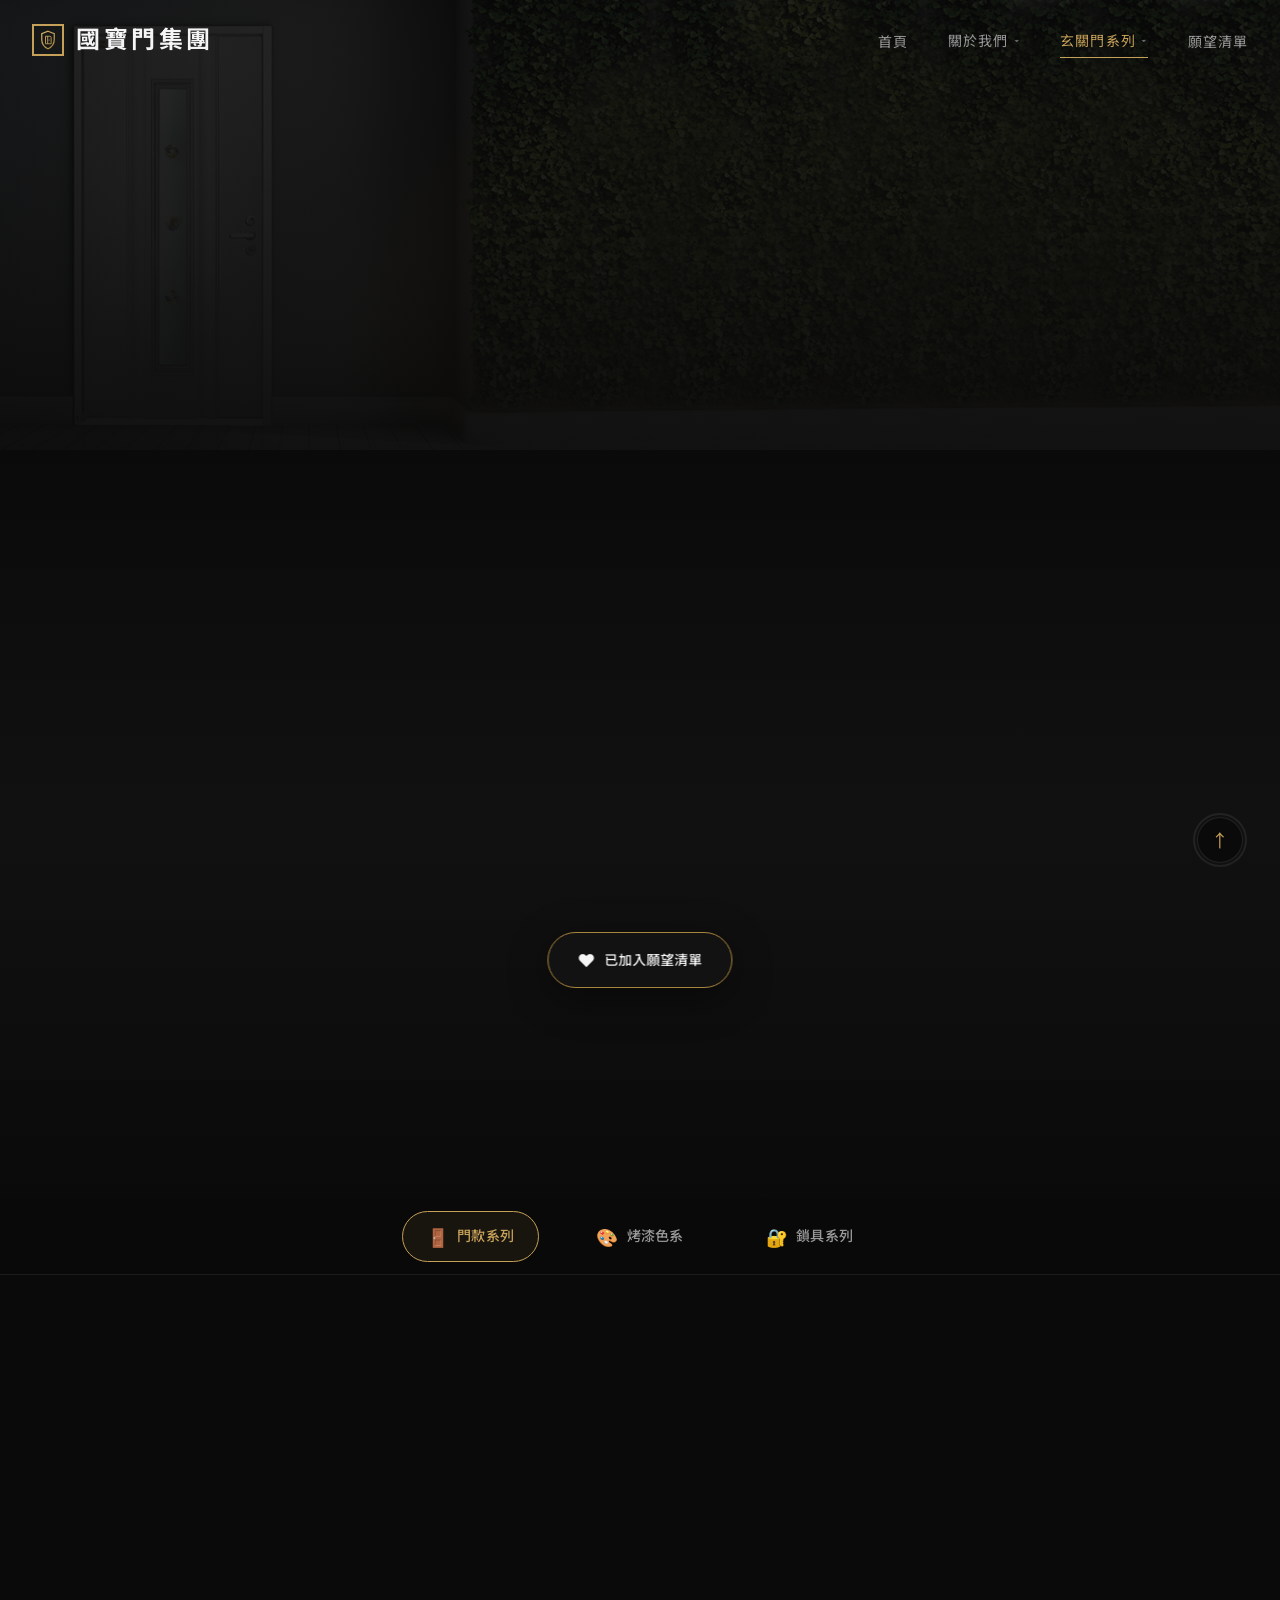
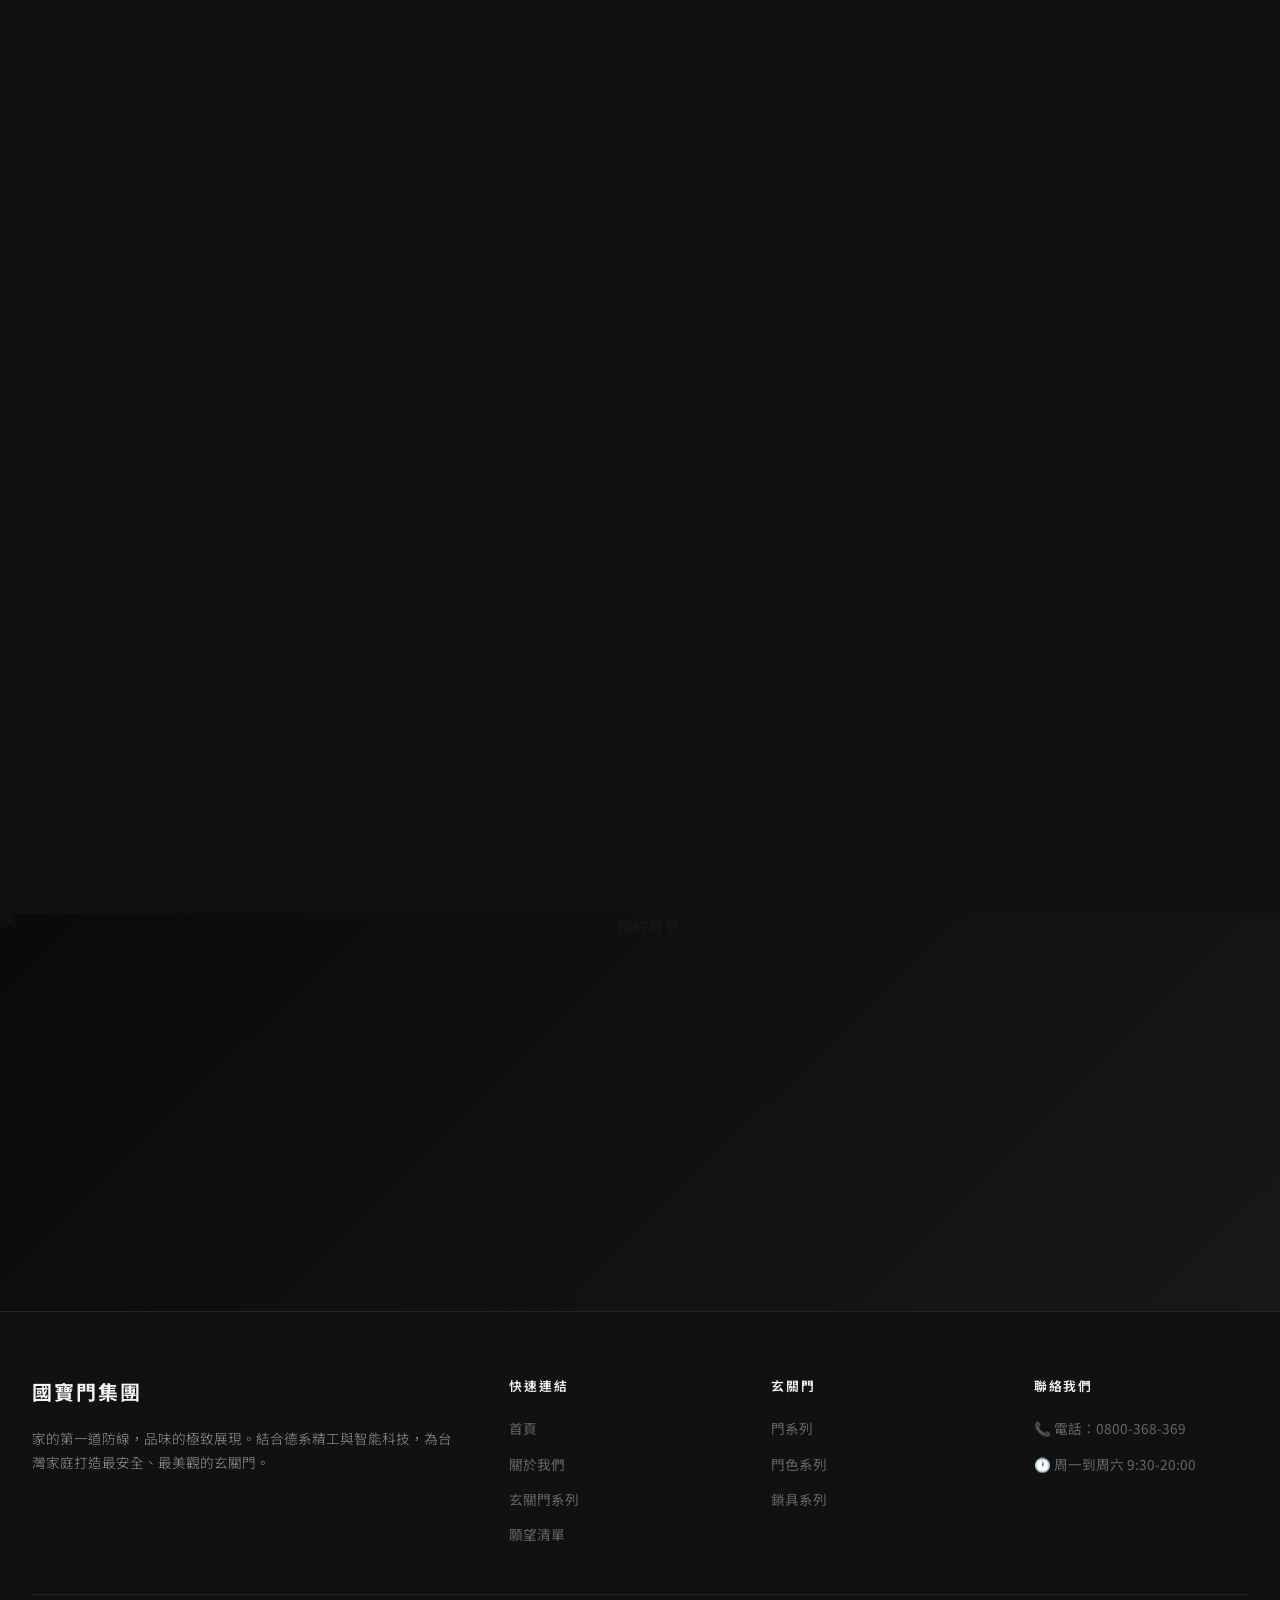
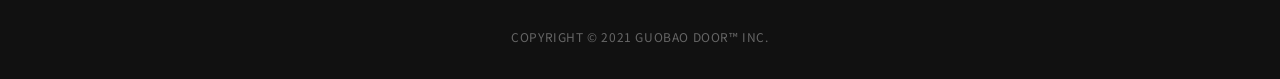
==== commit 9f6f392f: "card fix & wishlist add" ====
--- a/products.html
+++ b/products.html
@@ -5,6 +5,15 @@
   <meta name="viewport" content="width=device-width, initial-scale=1.0">
   <meta name="description" content="國寶門集團 玄關門系列 — 12 大門款系列、3 大智能鎖具品牌、4 種烤漆工藝。探索最適合您的玄關門方案。">
   <title>國寶門集團 — 玄關門系列 | 門款・鎖具・烤漆色系</title>
+  <meta property="og:type" content="website">
+  <meta property="og:title" content="國寶門集團 — 玄關門系列 | 門款・鎖具・烤漆色系">
+  <meta property="og:description" content="12 大門款系列、3 大智能鎖具品牌、4 種烤漆工藝，快速找到最適合你的玄關門。">
+  <meta property="og:image" content="./images/hero.jpg">
+  <meta property="og:locale" content="zh_TW">
+  <meta name="twitter:card" content="summary_large_image">
+  <meta name="twitter:title" content="國寶門集團 — 玄關門系列">
+  <meta name="twitter:description" content="門款、門色、鎖具一次比較。">
+  <meta name="twitter:image" content="./images/hero.jpg">
 
   <script src="https://cdn.tailwindcss.com"></script>
   <script src="https://cdnjs.cloudflare.com/ajax/libs/gsap/3.12.5/gsap.min.js"></script>
@@ -13,6 +22,23 @@
 
   <link rel="stylesheet" href="./style.css">
   <link rel="icon" type="image/svg+xml" href="./images/guobao-logo-mark.svg">
+  <script type="application/ld+json">
+    {
+      "@context": "https://schema.org",
+      "@type": "CollectionPage",
+      "name": "國寶門集團 玄關門系列",
+      "description": "玄關門門款、門色與鎖具系列總覽",
+      "inLanguage": "zh-TW",
+      "mainEntity": {
+        "@type": "ItemList",
+        "itemListElement": [
+          { "@type": "ListItem", "position": 1, "name": "門系列" },
+          { "@type": "ListItem", "position": 2, "name": "門色系列" },
+          { "@type": "ListItem", "position": 3, "name": "鎖具系列" }
+        ]
+      }
+    }
+  </script>
 </head>
 <body>
 
@@ -827,9 +853,9 @@
     <div class="cta-banner-content gsap-fade-up">
       <p class="section-eyebrow" style="margin-bottom: 1rem;">Can't Decide?</p>
       <h3>還在猶豫？讓專家為您推薦</h3>
-      <p>我們提供免費到府丈量與專業諮詢服務，根據您的環境與需求，量身推薦最合適的門款。</p>
-      <a href="./support.html#booking" class="hero-cta" id="cta-products-btn">
-        預約免費丈量
+      <p>先把有興趣的門款加入願望清單，再到比較頁一次比規格與預算，決策會更快。</p>
+      <a href="./wishlist.html" class="hero-cta" id="cta-products-btn">
+        前往願望清單比較
         <span class="cta-arrow">→</span>
       </a>
     </div>
--- a/style.css
+++ b/style.css
@@ -2392,9 +2392,9 @@
 
 .product-card.card-highlight {
   border-color: var(--color-accent-gold) !important;
-  box-shadow: 0 0 0 3px rgba(197, 160, 89, 0.72), 0 20px 60px rgba(0, 0, 0, 0.45) !important;
+  box-shadow: 0 0 0 2px rgba(197, 160, 89, 0.3), 0 20px 60px rgba(0, 0, 0, 0.45) !important;
   transform: translateY(-5px);
-  animation: cardBlink 0.28s linear 8;
+  animation: cardBreathe 1.2s ease-in-out 2 both;
 }
 
 
@@ -2403,14 +2403,14 @@
   100% { box-shadow: 0 0 0 14px rgba(197, 160, 89, 0), 0 20px 60px rgba(0, 0, 0, 0.45); }
 }
 
-@keyframes cardBlink {
-  0%, 49% {
-    box-shadow: 0 0 0 3px rgba(197, 160, 89, 0.8), 0 20px 60px rgba(0, 0, 0, 0.45);
-    filter: brightness(1.08);
-  }
-  50%, 100% {
-    box-shadow: 0 0 0 1px rgba(197, 160, 89, 0.18), 0 20px 60px rgba(0, 0, 0, 0.45);
-    filter: brightness(0.96);
+@keyframes cardBreathe {
+  0%, 50%, 100% {
+    box-shadow: 0 0 0 2px rgba(197, 160, 89, 0.35), 0 20px 60px rgba(0, 0, 0, 0.45);
+    filter: brightness(1);
+  }
+  25%, 75% {
+    box-shadow: 0 0 0 6px rgba(197, 160, 89, 0.75), 0 20px 60px rgba(0, 0, 0, 0.45);
+    filter: brightness(1.1);
   }
 }
 
